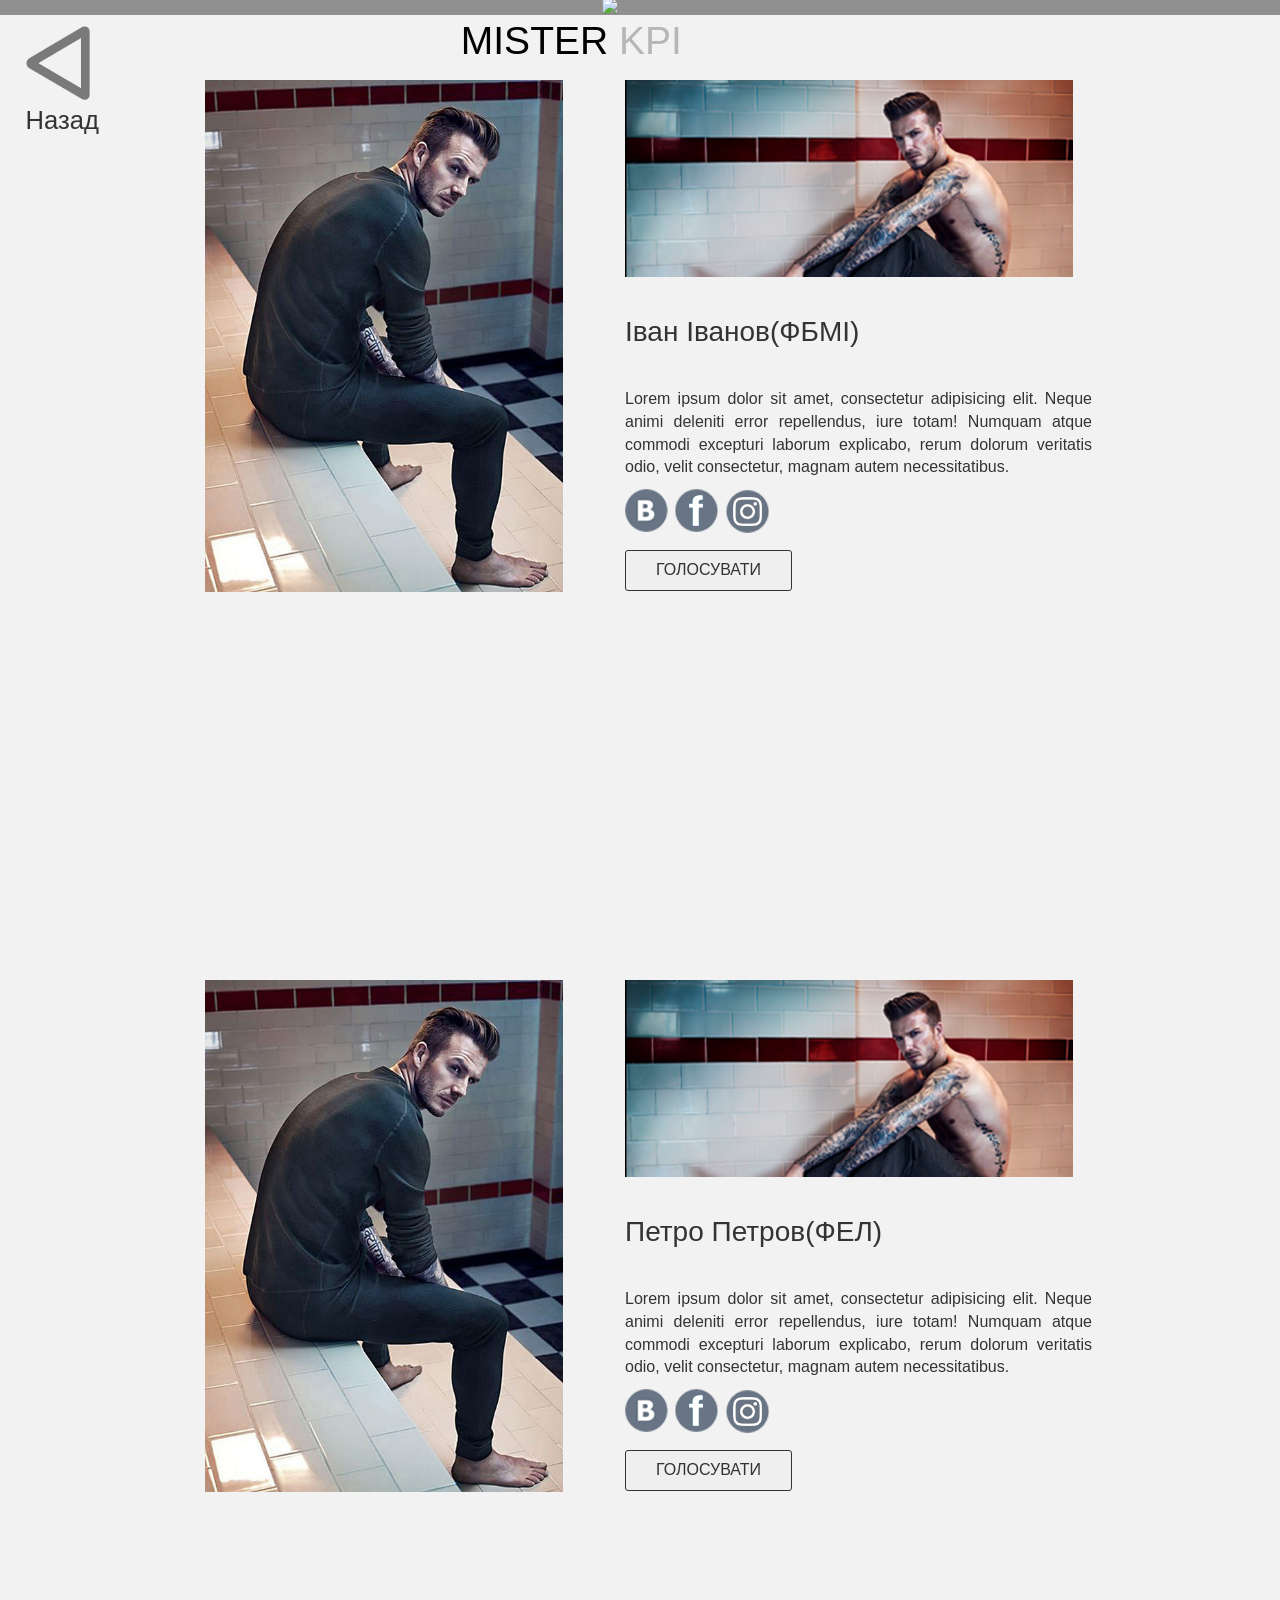
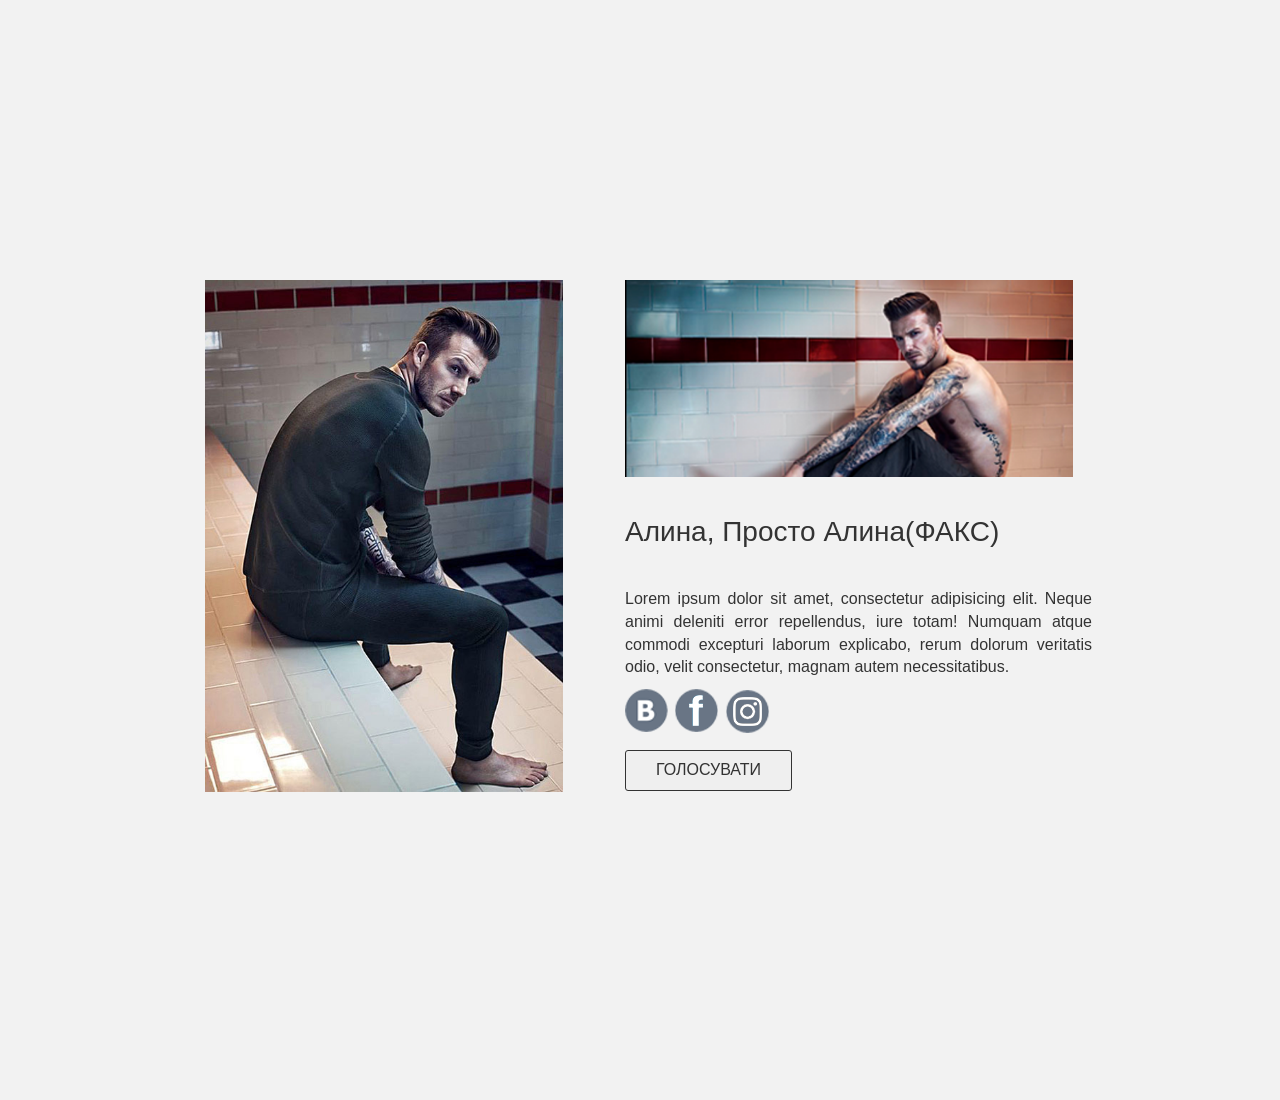
==== misters.html @ 2f9a476e "Scro;; up" ====
<!DOCTYPE html>
<html lang="en">
<head>
	<meta charset="UTF-8">
	<meta name="viewport" content="width=device-width, initial-scale=1.0">
	<title>Misters</title>
	<link rel="stylesheet" href="https://maxcdn.bootstrapcdn.com/bootstrap/3.3.7/css/bootstrap.min.css" integrity="sha384-BVYiiSIFeK1dGmJRAkycuHAHRg32OmUcww7on3RYdg4Va+PmSTsz/K68vbdEjh4u" crossorigin="anonymous">
	<link rel="stylesheet" href="css/misters.css">
	<script src="https://ajax.googleapis.com/ajax/libs/jquery/3.1.1/jquery.min.js"></script>
	<script src="js/tmpl.js"></script>
	<script src="js/misters.js"></script>
</head>
<body>
	<div class="modal">
		<p>Оберіть соціальну мережу
			<br> за допомогою якої ви бажаєте проголосувати</p>
			<div class="social-networks netw_elect">
				<ul>
					<li><a class="soc-link vk" href="#" target="_blank"></a></li>
					<li><a class="soc-link facebook" href="#" target="_blank"></a></li>
					<li><a class="soc-link instagram" href="#" target="_blank"></a></li>
				</ul>
			</div>
			<p>*голосувати можна один раз за одного кандидата</p>
		</div>
		<div class="overlay"></div>
		<script type="text/template" id="root">
			<div class="back">
				<a href="#"></a>
				<p>Назад</p>
			</div>
			<nav class="menu">
				<ul class="participants">
					<li><a href="#fbmi">ФБМІ</a></li> 
					<li><a href="#fel">ФЕЛ</a></li> 
					<li><a href="#fbt">ФБТ</a></li> 
					<li><a href="#mmi">ММІ</a></li> 
					<li><a href="#htf">ХТФ</a></li> 
					<li><a href="#vpi">ВПІ</a></li> 
				</ul>
			</nav>
			<div class="show_line"><img src="img/down_arrow.png"/ alt="down_arrow"></div>
			<div class="wrapper_misterLink"><h1 class="misterLink"><a href="#">MISTER <span>KPI</span></a></h1>
			</div>
			<% for(var i=0; i<name.length; i++) { %>
				<div id="<%=id[i].name%>" class="row">
					<div class="col-sm-6 photo_part">
						<img src="img/<%=photo1[i].name%>" alt="mister1_1">
					</div>
					<div class="col-sm-6 info_part">
						<img src="img/<%=photo2[i].name%>" alt="mister1_2">
						<h2><%=name[i].name%>(<%=faculty[i].name%>)</h2>
						<p><%=text[i].name%></p>
						<div class="vote">
							<div class="social-networks">
								<ul>
									<li><a class="soc-link vk" href="<%=vk[i].name%>" target="_blank"></a></li>
									<li><a class="soc-link facebook" href="<%=fb[i].name%>" target="_blank"></a></li>
									<li><a class="soc-link instagram" href="<%=inst[i].name%>" target="_blank"></a></li>
								</ul>
							</div>
							<button class="election">голосувати</button>
						</div>
					</div>
				</div>
				<%}%>
			</script>
		</body>
		</html>
---- css/misters.css ----
* {
	padding: 0;
	margin: 0;
	font-family: sans-serif;
	font-size: 16px;
}

body {
	background: #f2f2f2;
}

.clearfix:after {
	display: block;
	clear:both;
	content: '';
}

h2 {
	font-size: 28px;
}

li {
	list-style: none;
}

a {
	text-decoration: none;
	color: #000;
}

a:hover {
	text-decoration: none;
	color: inherit;
}

.row {
	width: 80vw;
	margin: 0 auto;
	height: 100vh;
}

/*************************BACK_BUTTON*******************************/
.back {
	position: fixed;
	left: 2vw;
	top: 2vw;
	width: 5vw;
	height: 6vw;
	z-index: 20;
}

.back a {
	display: block;
	width: 100%;
	height: 100%;
	background: url('../img/back.png') no-repeat;
	background-size: contain;
}

.back a:hover {
	background: url('../img/back_hover.png') no-repeat;
	background-size: contain;
}

.back p {
	font-size: 2vw;
}


/************************PARTICIPANTS LIST**************************/

.show_line {
	position: fixed;
	top: 0;
	background: #909090;
	height: 15px;
	width: 100%;
	z-index:100;
	cursor: pointer;
}

.show_line img {
	position: absolute;
	top: -2px;
	left: 47%;
	width: 20px;
	height: 20px;
}

.menu {
	display: flex;
	justify-content: center;
	position: fixed;
	top: 0;
	background: #909090;
	height: 60px;
	width: 100%;
	top: -1000px;
	z-index: 101;
}

.menu li {
	display: inline-block;
	border-right: 1px solid #fff;
}

.menu li:first-child {
	border-left: 1px solid #fff;
}

.menu a{
	display: block;
	height: 60px;
	width: 100px;
	color: #fff;
	text-align: center;
	line-height: 60px;
}

.menu a:hover {
	color:#000;
}

@media(max-width: 500px) {
	.menu {
		top: 0;
		width: 100%;
		height: 100vh;
		text-align: center;
	}
}


/***********************MISTER KPI INSCRIPTION**********************/

.wrapper_misterLink {
	position: fixed;
	height: 70px;
	width: 100%;
	background: #f2f2f2;
	z-index: 15;
}

.misterLink {
	position: fixed;
	left: 36%;
	font-size: 39px;
	color: #000;
}

.misterLink a {
	font-size: 39px;
}

.misterLink span {
	color: #b7b6b6;
	font-size: 39px;
}


/*************************PHOTO-PART**********************************/

.photo_part {
	display: flex;
	justify-content: center;
	padding-top: 80px;
	height: 100%;
}

.photo_part img{
	width: 28vw;
	height: 40vw;
}



/*************************INFO-PART**********************************/

.info_part {
	padding-top: 80px;
	height: 100%;
	padding-right: 30px;
}

.info_part img {
	display: block;
	position: relative;
	top: 0;
	left: -30px;
	width: 35vw;
}

.info_part h2 {
	position: relative;
	top: 20px;
	left: -30px;
}

.info_part p {
	margin-top: 60px;
	position: relative;
	top: 0;
	left: -30px;
	text-align: justify;
}

button {
	display: block;
	margin-top: 10px;
	text-transform: uppercase;
	border: 1px solid #333;
	padding: 8px 30px;
	border-radius: 3px;
	margin-left: -30px;
}

button:hover {
	background: #333;
	color: #f2f2f2;
}

.social-networks {
	margin-top: 10px;
	margin-left: -30px;
}

.social-networks li {
	display: inline-block;
	margin-right: 3px;
}

.social-networks a {
	display: block;
	width: 43px;
	height: 44px;
	background: url('../img/sprite.png') no-repeat;
}

.social-networks .facebook {
	background-position: -46px 0;
}

.social-networks .instagram {
	background-position: -92px 0;
}

.social-networks .vk:hover {
	background-position: 0 -51px;
}

.social-networks .facebook:hover {
	background-position: -46px -51px;
}

.social-networks .instagram:hover {
	background-position: -92px -51px;
}

@media screen and (max-width: 767px) {
	.back {
		width: 8vw;
		height: 10vw;
	}
	.back p {
		font-size: 3vw;
	}
	.misterLink {
		left: 33%;
	}
	.photo_part {
		display: none;
	}
	.info_part {
		padding-left: 10vw;
		padding-right: 0;
	}
	.info_part img {
		width: 70vw;
	}
	.vote {
		width: 100%;
		display: flex;
		flex-direction: column;
		align-items: center;
	}
}

@media screen and (max-width: 580px) { 
	.misterLink {
		left: 27%;
	}
}


@media screen and (max-width: 450px) {
	.misterLink {
		left: 24%;
	}
	.info_part {
		padding-left: 15vw;
	}
}

@media screen and (max-width: 390px) { 
	.misterLink {
		left: 18%;
	}
}

@media screen and (max-width: 350px) { 
	.misterLink {
		left: 14%;
	}
}


/***************************BUTTON REACTION TO ELECT*************************/

@keyframes showoverlay {
	0% {
		background: rgba(0,0,0,0);
	}
	30% {
		background: rgba(0,0,0,0.1);
	}
	66% {
		background: rgba(0,0,0,0.2);
	}
	100% {
		background: rgba(0,0,0,0.4);
	}
}

.overlay {
	display: none;
}

.overlay_show {
	display: block;
	position: fixed;
	top: 0;
	left: 0;
	z-index: 100;
	width: 100%;
	height: 100%;
	background: rgba(0,0,0,0.4);
	animation: showoverlay 0.5s linear;
}

@keyframes modalShow {
	0% {
		background: rgba(242,242,242,0);
	}
	30% {
		background: rgba(242,242,242,0.2);
	}
	66% {
		background: rgba(242,242,242,0.5);
	}
	100% {
		background: rgba(242,242,242,0.8);
	}
}

.modal {
	display: none;
}
.modal_show {
	position: fixed;
	display: block;
	height: 20vw;
	width: 30vw;
	text-align: center;
	left: 50%;
	top: 50%;
	margin: -10vw 0 0 -15vw;
	background: rgba(242,242,242,0.8);
	box-shadow: 0 3px 20px rgba(0,0,0,0.9);
	padding: 10px;
	border-radius: 10px;
	z-index: 101;
	animation: modalShow 0.5s linear;
}

.netw_elect {
	margin: 0;
	margin-top: 10px;
	margin-bottom: 10px;
}
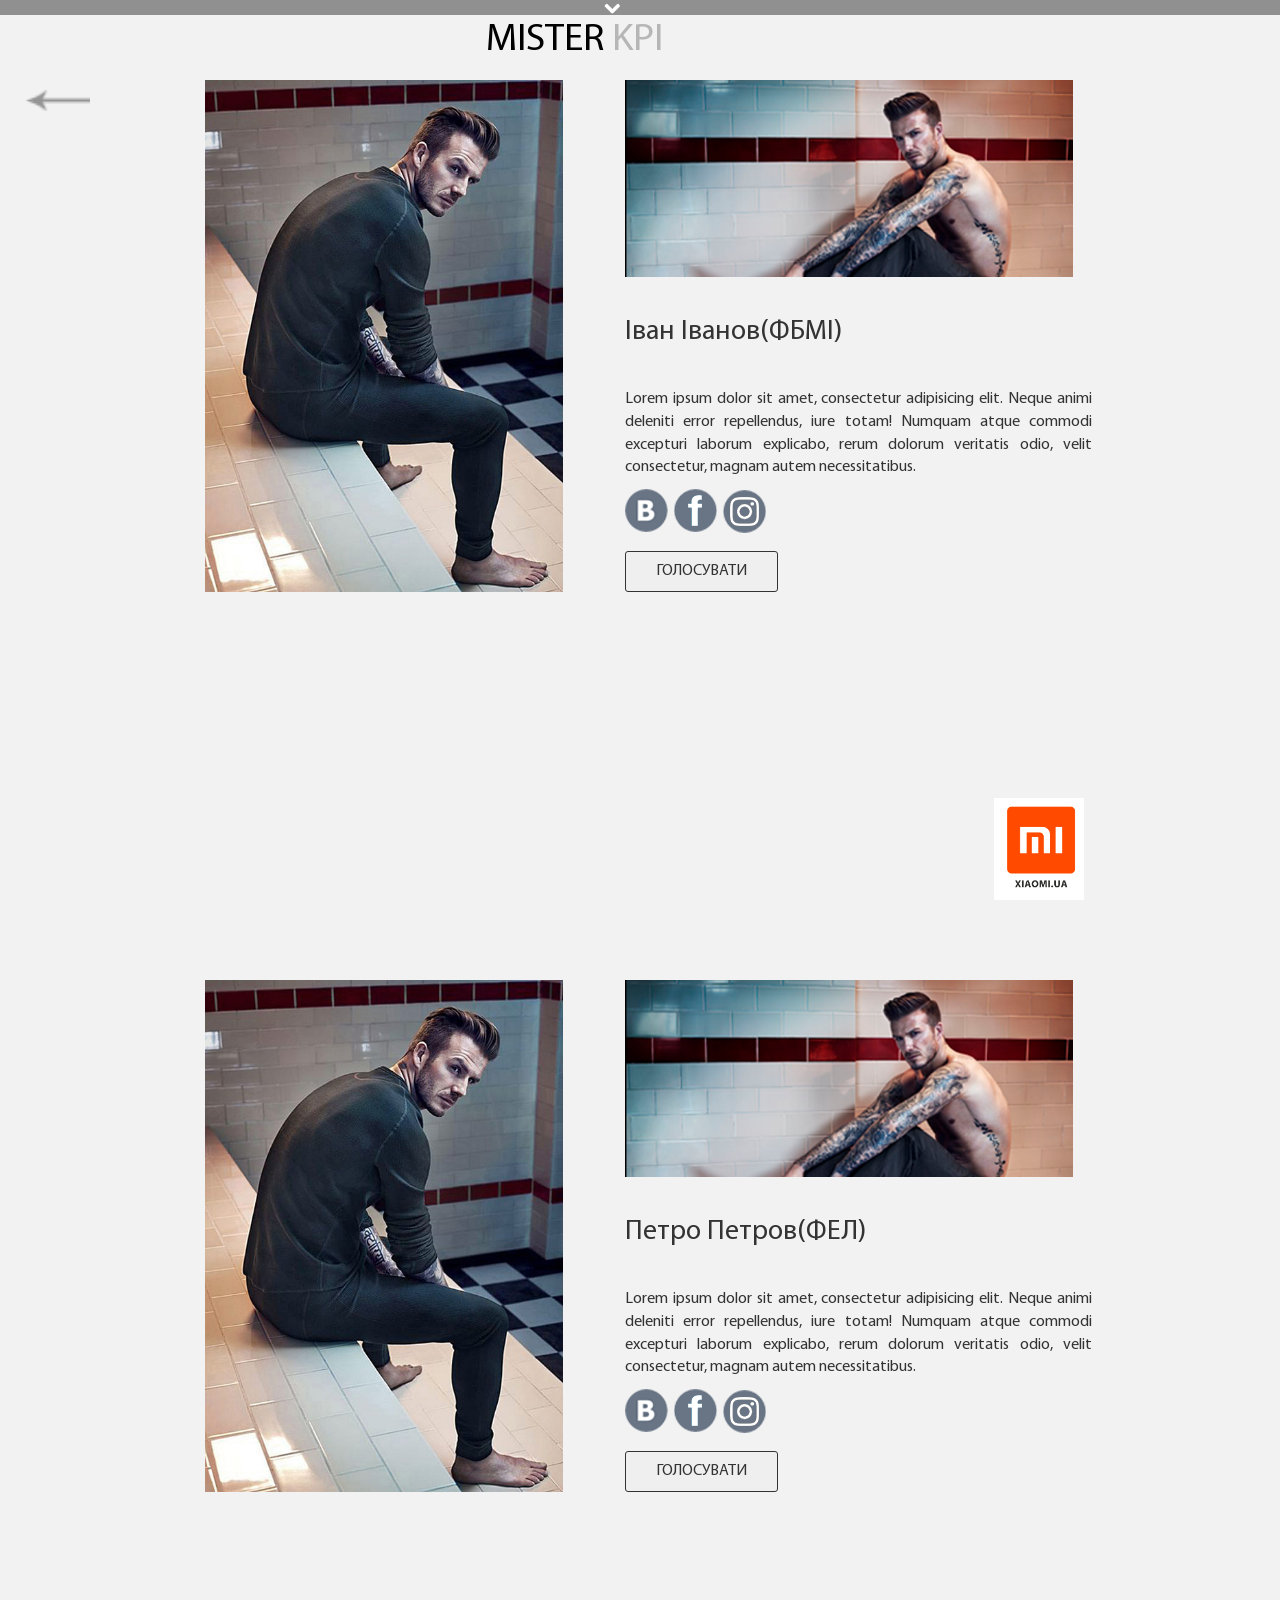
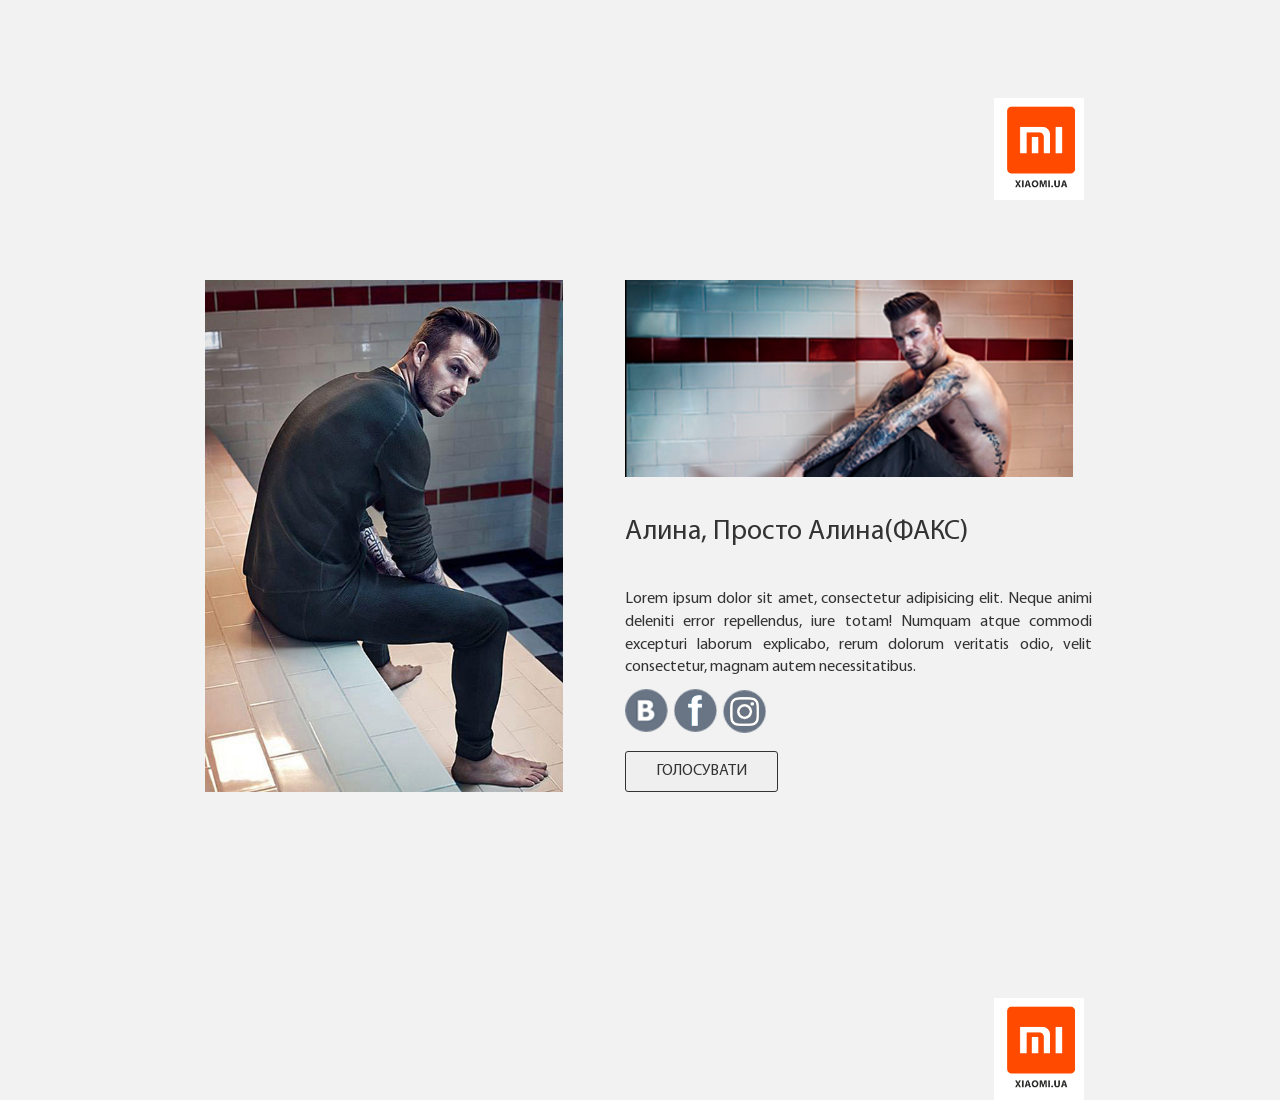
==== commit cb5d9b72: "fonts and img" ====
--- a/misters.html
+++ b/misters.html
@@ -27,7 +27,6 @@
 		<script type="text/template" id="root">
 			<div class="back">
 				<a href="#"></a>
-				<p>Назад</p>
 			</div>
 			<nav class="menu">
 				<ul class="participants">
@@ -39,7 +38,7 @@
 					<li><a href="#vpi">ВПІ</a></li> 
 				</ul>
 			</nav>
-			<div class="show_line"><img src="img/down_arrow.png"/ alt="down_arrow"></div>
+			<div class="show_line"><img src="img/down_arrow.png" alt="down_arrow"/></div>
 			<div class="wrapper_misterLink"><h1 class="misterLink"><a href="#">MISTER <span>KPI</span></a></h1>
 			</div>
 			<% for(var i=0; i<name.length; i++) { %>
@@ -61,6 +60,7 @@
 							</div>
 							<button class="election">голосувати</button>
 						</div>
+						<a class="xiaomi" href="http://www.xiaomi.ua/" target="_blank"><img src="img/xiaomi.png" alt="xiaomi"></a>
 					</div>
 				</div>
 				<%}%>
--- a/css/misters.css
+++ b/css/misters.css
@@ -1,7 +1,16 @@
+@font-face {
+    font-family: 'MyriadPro';
+    src: url('../fonts/MyriadPro-Regular.eot');
+    src: url('../fonts/MyriadPro-Regular.eot?#iefix') format('embedded-opentype'),
+    url('../fonts/MyriadPro-Regular.woff') format('woff');
+    font-weight: normal;
+    font-style: normal;
+}
+
 * {
 	padding: 0;
 	margin: 0;
-	font-family: sans-serif;
+	font-family: 'MyriadPro', sans-serif;
 	font-size: 16px;
 }
 
@@ -43,7 +52,7 @@
 .back {
 	position: fixed;
 	left: 2vw;
-	top: 2vw;
+	top: 7vw;
 	width: 5vw;
 	height: 6vw;
 	z-index: 20;
@@ -53,12 +62,12 @@
 	display: block;
 	width: 100%;
 	height: 100%;
-	background: url('../img/back.png') no-repeat;
+	background: url('../img/arrow.png') no-repeat;
 	background-size: contain;
 }
 
 .back a:hover {
-	background: url('../img/back_hover.png') no-repeat;
+	background: url('../img/arrow_hover.png') no-repeat;
 	background-size: contain;
 }
 
@@ -121,12 +130,22 @@
 	color:#000;
 }
 
-@media(max-width: 500px) {
+@media(max-width: 660px) {
 	.menu {
-		top: 0;
+		top: -1000px;
 		width: 100%;
 		height: 100vh;
 		text-align: center;
+	}
+	.menu li {
+		display: block;
+		width: 100vw;
+		border: none;
+		border-left: none;
+		border-bottom: 1px solid #fff;
+	}
+	.menu a {
+		width: 100%;
 	}
 }
 
@@ -143,7 +162,7 @@
 
 .misterLink {
 	position: fixed;
-	left: 36%;
+	left: 38%;
 	font-size: 39px;
 	color: #000;
 }
@@ -265,7 +284,7 @@
 		font-size: 3vw;
 	}
 	.misterLink {
-		left: 33%;
+		left: 36%;
 	}
 	.photo_part {
 		display: none;
@@ -287,14 +306,14 @@
 
 @media screen and (max-width: 580px) { 
 	.misterLink {
-		left: 27%;
+		left: 30%;
 	}
 }
 
 
 @media screen and (max-width: 450px) {
 	.misterLink {
-		left: 24%;
+		left: 27%;
 	}
 	.info_part {
 		padding-left: 15vw;
@@ -303,13 +322,13 @@
 
 @media screen and (max-width: 390px) { 
 	.misterLink {
-		left: 18%;
+		left: 21%;
 	}
 }
 
 @media screen and (max-width: 350px) { 
 	.misterLink {
-		left: 14%;
+		left: 17%;
 	}
 }
 
@@ -387,3 +406,18 @@
 	margin-top: 10px;
 	margin-bottom: 10px;
 }
+
+/***************************XIAOMI***********************/
+
+.xiaomi {
+	display: block;
+	position: absolute;
+	bottom: 0;
+	right: 3vw;
+	z-index: 14;
+}
+
+.xiaomi img {
+	width: 7vw;
+	height: 8vw;
+}
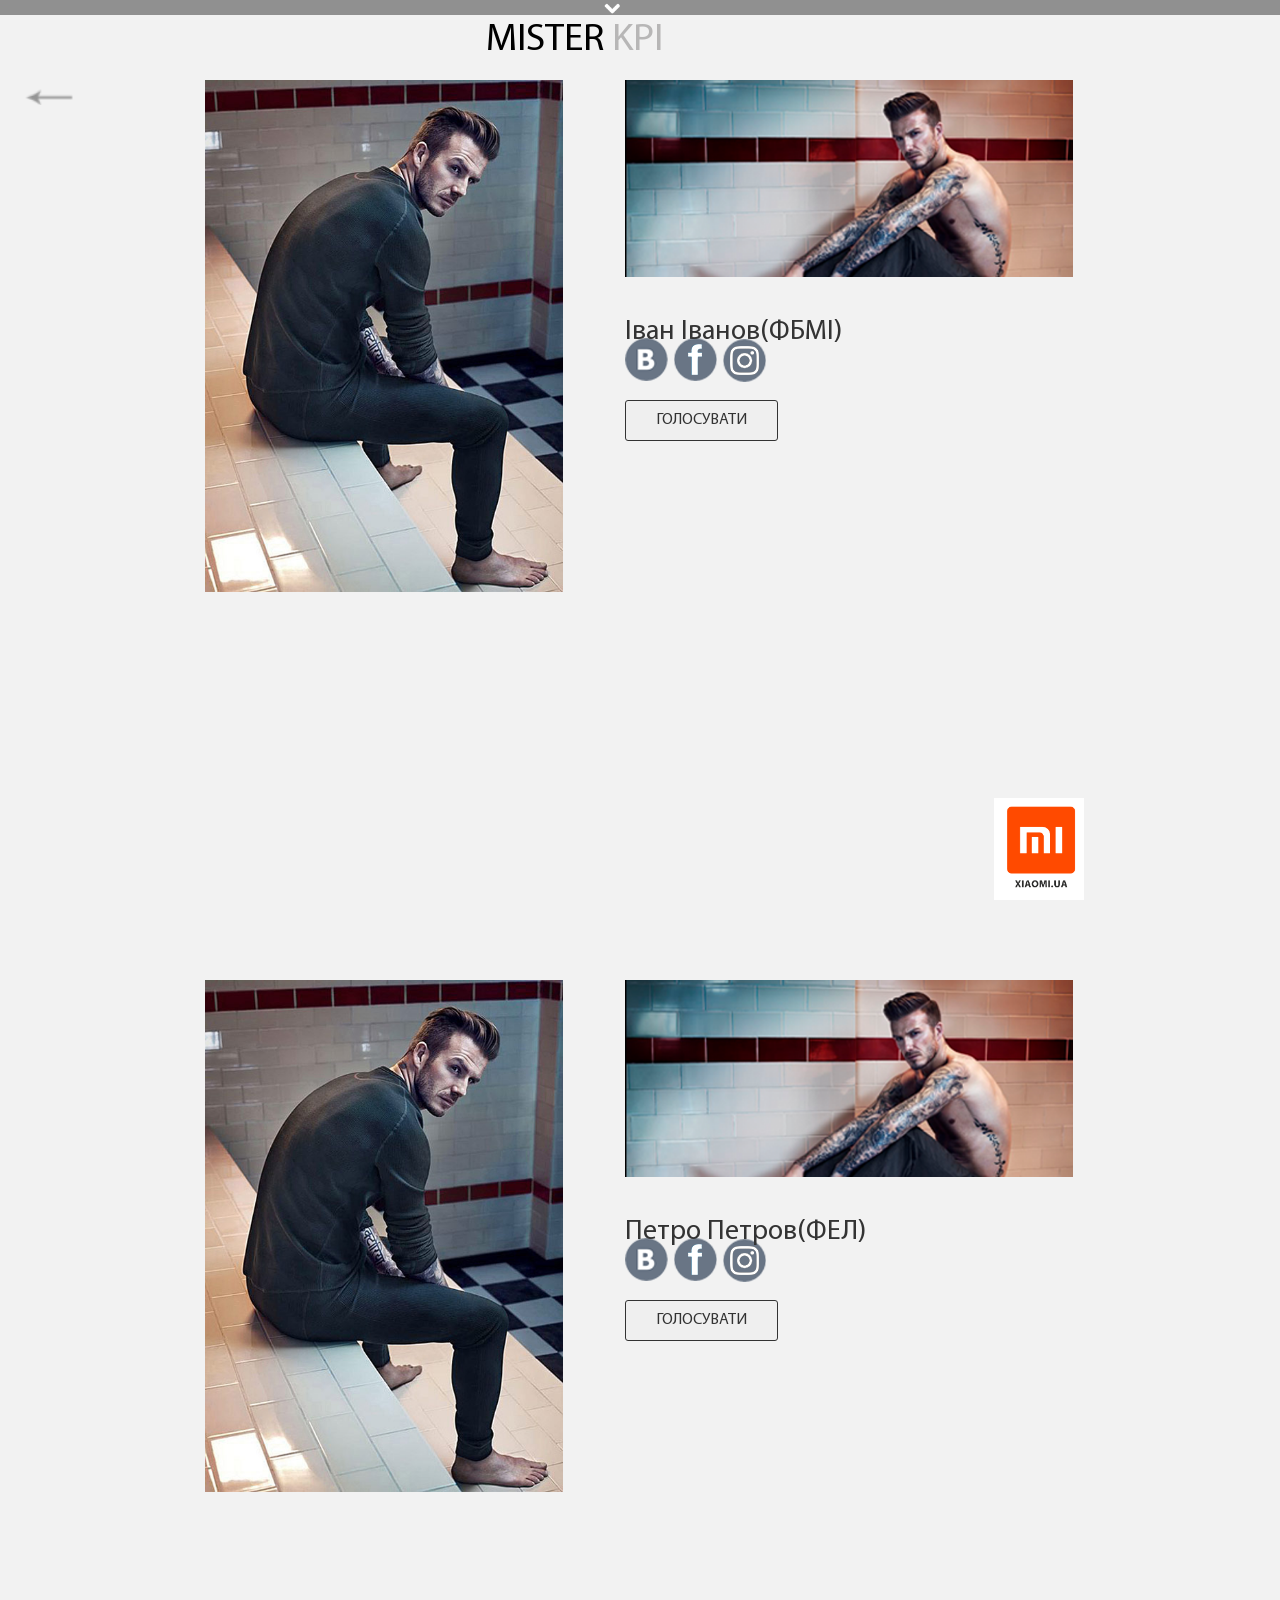
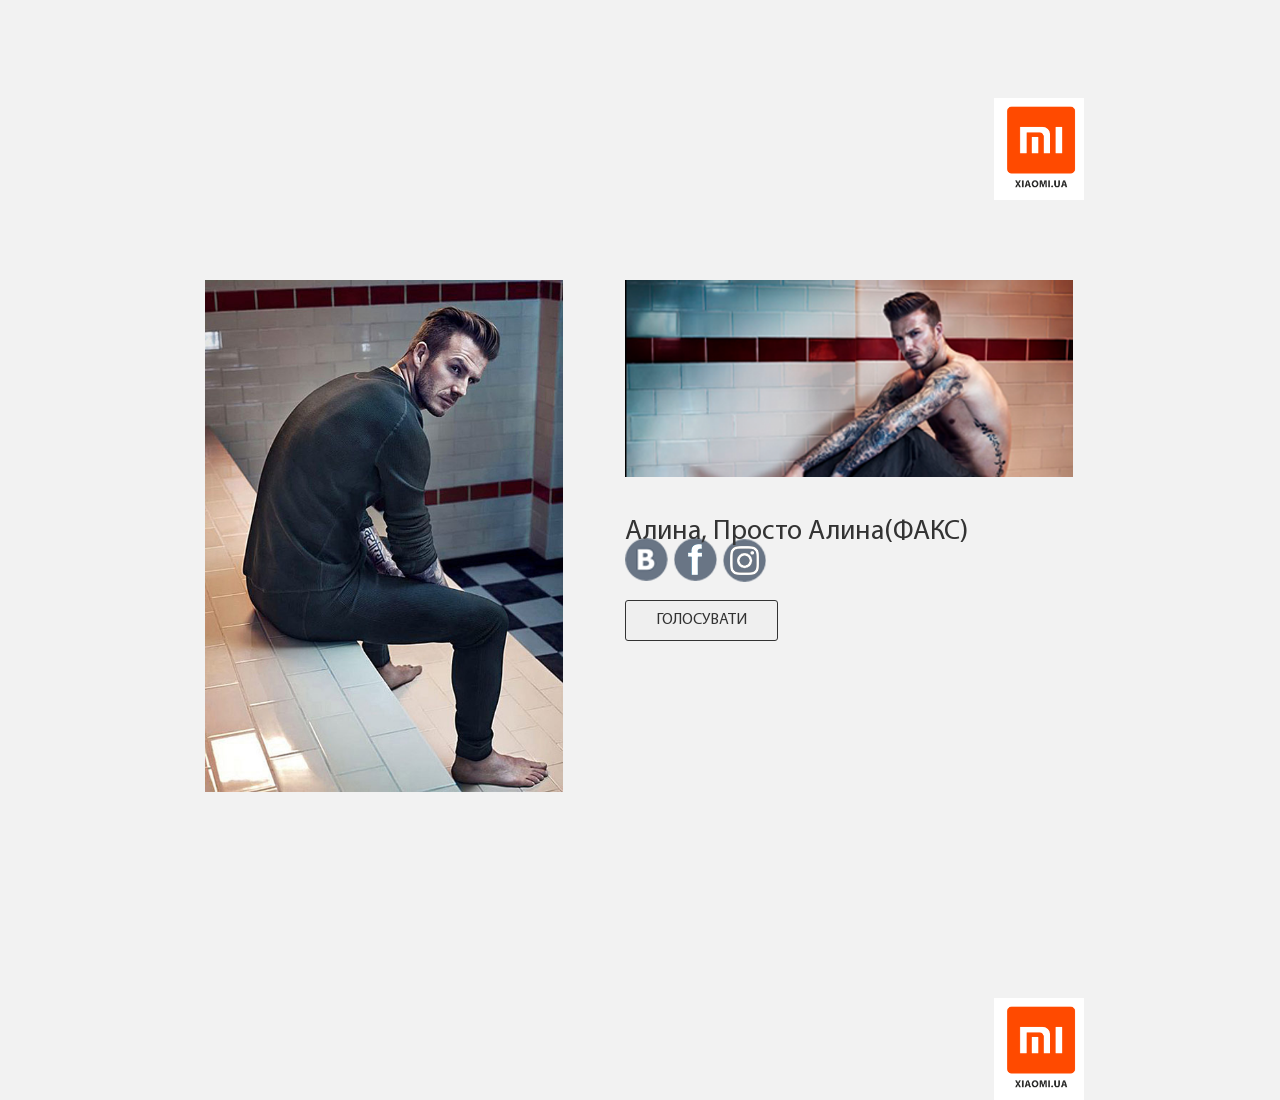
==== commit 59560693: "menu ch" ====
--- a/misters.html
+++ b/misters.html
@@ -36,6 +36,17 @@
 					<li><a href="#mmi">ММІ</a></li> 
 					<li><a href="#htf">ХТФ</a></li> 
 					<li><a href="#vpi">ВПІ</a></li> 
+					<li><a href="#ihf">ІХФ</a></li> 
+					<li><a href="#fl">ФЛ</a></li> 
+					<li><a href="#iee">ІЕЕ</a></li> 
+					<li><a href="#fmm">ФММ</a></li> 
+					<li><a href="#its">ІТС</a></li> 
+					<li><a href="#iff">ІФФ</a></li> 
+					<li><a href="#ipsa">ІПСА</a></li> 
+					<li><a href="#fpm">ФПМ</a></li> 
+					<li><a href="#tef">ТЕФ</a></li> 
+					<li><a href="#fsp">ФСП</a></li> 
+					<li><a href="#fea">ФЕА</a></li> 
 				</ul>
 			</nav>
 			<div class="show_line"><img src="img/down_arrow.png" alt="down_arrow"/></div>
@@ -49,7 +60,6 @@
 					<div class="col-sm-6 info_part">
 						<img src="img/<%=photo2[i].name%>" alt="mister1_2">
 						<h2><%=name[i].name%>(<%=faculty[i].name%>)</h2>
-						<p><%=text[i].name%></p>
 						<div class="vote">
 							<div class="social-networks">
 								<ul>
--- a/css/misters.css
+++ b/css/misters.css
@@ -1,10 +1,10 @@
 @font-face {
-    font-family: 'MyriadPro';
-    src: url('../fonts/MyriadPro-Regular.eot');
-    src: url('../fonts/MyriadPro-Regular.eot?#iefix') format('embedded-opentype'),
-    url('../fonts/MyriadPro-Regular.woff') format('woff');
-    font-weight: normal;
-    font-style: normal;
+	font-family: 'MyriadPro';
+	src: url('../fonts/MyriadPro-Regular.eot');
+	src: url('../fonts/MyriadPro-Regular.eot?#iefix') format('embedded-opentype'),
+	url('../fonts/MyriadPro-Regular.woff') format('woff');
+	font-weight: normal;
+	font-style: normal;
 }
 
 * {
@@ -53,8 +53,8 @@
 	position: fixed;
 	left: 2vw;
 	top: 7vw;
-	width: 5vw;
-	height: 6vw;
+	width: 100px;
+	height: 15px;
 	z-index: 20;
 }
 
@@ -102,10 +102,12 @@
 	position: fixed;
 	top: 0;
 	background: #909090;
-	height: 60px;
+	height: 55px;
 	width: 100%;
 	top: -1000px;
 	z-index: 101;
+	text-align: center;
+	padding: 0 120px;
 }
 
 .menu li {
@@ -117,13 +119,17 @@
 	border-left: 1px solid #fff;
 }
 
+.menu li:last-child {
+	border-right: none;
+}
+
 .menu a{
 	display: block;
-	height: 60px;
+	height: 16px;
 	width: 100px;
 	color: #fff;
 	text-align: center;
-	line-height: 60px;
+	line-height: 16px;
 }
 
 .menu a:hover {
@@ -141,10 +147,14 @@
 		display: block;
 		width: 100vw;
 		border: none;
+		border-bottom: 1px solid #fff;
+	}
+	.menu li:first-child {
 		border-left: none;
-		border-bottom: 1px solid #fff;
 	}
 	.menu a {
+		height: 25px;
+		line-height: 25px;
 		width: 100%;
 	}
 }
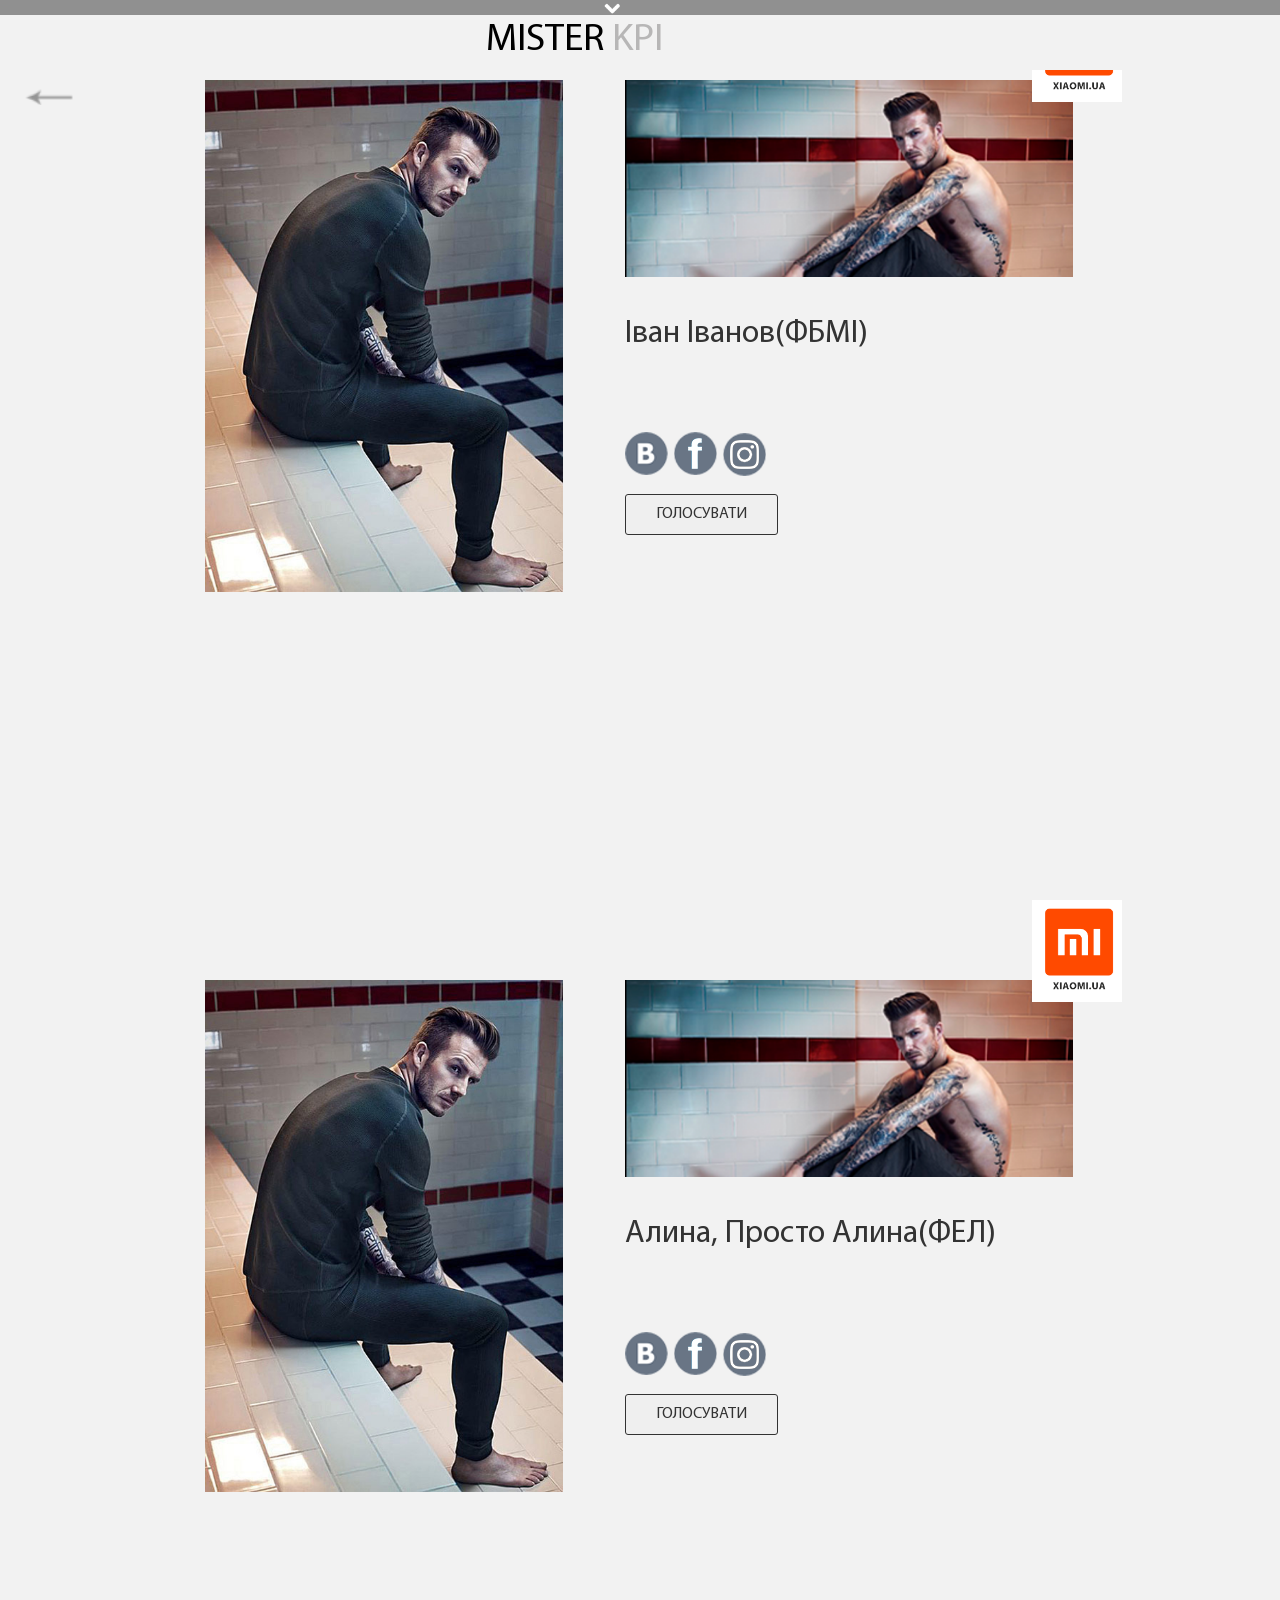
==== commit 21ce9e0d: "no tmpl" ====
--- a/misters.html
+++ b/misters.html
@@ -7,7 +7,6 @@
 	<link rel="stylesheet" href="https://maxcdn.bootstrapcdn.com/bootstrap/3.3.7/css/bootstrap.min.css" integrity="sha384-BVYiiSIFeK1dGmJRAkycuHAHRg32OmUcww7on3RYdg4Va+PmSTsz/K68vbdEjh4u" crossorigin="anonymous">
 	<link rel="stylesheet" href="css/misters.css">
 	<script src="https://ajax.googleapis.com/ajax/libs/jquery/3.1.1/jquery.min.js"></script>
-	<script src="js/tmpl.js"></script>
 	<script src="js/misters.js"></script>
 </head>
 <body>
@@ -24,56 +23,72 @@
 			<p>*голосувати можна один раз за одного кандидата</p>
 		</div>
 		<div class="overlay"></div>
-		<script type="text/template" id="root">
-			<div class="back">
-				<a href="#"></a>
+		<div class="back">
+			<a href="#"></a>
+		</div>
+		<nav class="menu">
+			<ul class="participants">
+				<li><a href="#fbmi">ФБМІ</a></li> 
+				<li><a href="#fel">ФЕЛ</a></li> 
+				<li><a href="#fbt">ФБТ</a></li> 
+				<li><a href="#mmi">ММІ</a></li> 
+				<li><a href="#htf">ХТФ</a></li> 
+				<li><a href="#vpi">ВПІ</a></li> 
+				<li><a href="#ihf">ІХФ</a></li> 
+				<li><a href="#fl">ФЛ</a></li> 
+				<li><a href="#iee">ІЕЕ</a></li> 
+				<li><a href="#fmm">ФММ</a></li> 
+				<li><a href="#its">ІТС</a></li> 
+				<li><a href="#iff">ІФФ</a></li> 
+				<li><a href="#ipsa">ІПСА</a></li> 
+				<li><a href="#fpm">ФПМ</a></li> 
+				<li><a href="#tef">ТЕФ</a></li> 
+				<li><a href="#fsp">ФСП</a></li> 
+				<li><a href="#fea">ФЕА</a></li> 
+			</ul>
+		</nav>
+		<div class="show_line"><img src="img/down_arrow.png" alt="down_arrow"/></div>
+		<div class="wrapper_misterLink"><h1 class="misterLink"><a href="#">MISTER <span>KPI</span></a></h1>
+		</div>
+		<div id="fbmi" class="row">
+			<div class="col-sm-6 photo_part">
+				<img src="img/mister1_1.png" alt="mister1_1">
 			</div>
-			<nav class="menu">
-				<ul class="participants">
-					<li><a href="#fbmi">ФБМІ</a></li> 
-					<li><a href="#fel">ФЕЛ</a></li> 
-					<li><a href="#fbt">ФБТ</a></li> 
-					<li><a href="#mmi">ММІ</a></li> 
-					<li><a href="#htf">ХТФ</a></li> 
-					<li><a href="#vpi">ВПІ</a></li> 
-					<li><a href="#ihf">ІХФ</a></li> 
-					<li><a href="#fl">ФЛ</a></li> 
-					<li><a href="#iee">ІЕЕ</a></li> 
-					<li><a href="#fmm">ФММ</a></li> 
-					<li><a href="#its">ІТС</a></li> 
-					<li><a href="#iff">ІФФ</a></li> 
-					<li><a href="#ipsa">ІПСА</a></li> 
-					<li><a href="#fpm">ФПМ</a></li> 
-					<li><a href="#tef">ТЕФ</a></li> 
-					<li><a href="#fsp">ФСП</a></li> 
-					<li><a href="#fea">ФЕА</a></li> 
-				</ul>
-			</nav>
-			<div class="show_line"><img src="img/down_arrow.png" alt="down_arrow"/></div>
-			<div class="wrapper_misterLink"><h1 class="misterLink"><a href="#">MISTER <span>KPI</span></a></h1>
+			<div class="col-sm-6 info_part">
+				<img src="img/mister1_2.png" alt="mister1_2">
+				<h2>Іван Іванов(ФБМІ)</h2>
+				<div class="vote">
+					<div class="social-networks">
+						<ul>
+							<li><a class="soc-link vk" href="https://vk.com/id18213604" target="_blank"></a></li>
+							<li><a class="soc-link facebook" href="#" target="_blank"></a></li>
+							<li><a class="soc-link instagram" href="#" target="_blank"></a></li>
+						</ul>
+					</div>
+					<button class="election">голосувати</button>
+				</div>
+				<a class="xiaomi" href="http://www.xiaomi.ua/" target="_blank"><img src="img/xiaomi.png" alt="xiaomi"></a>
 			</div>
-			<% for(var i=0; i<name.length; i++) { %>
-				<div id="<%=id[i].name%>" class="row">
-					<div class="col-sm-6 photo_part">
-						<img src="img/<%=photo1[i].name%>" alt="mister1_1">
+		</div>
+		<div id="fel" class="row">
+			<div class="col-sm-6 photo_part">
+				<img src="img/mister1_1.png" alt="mister1_1">
+			</div>
+			<div class="col-sm-6 info_part">
+				<img src="img/mister1_2.png" alt="mister1_2">
+				<h2>Алина, Просто Алина(ФЕЛ)</h2>
+				<div class="vote">
+					<div class="social-networks">
+						<ul>
+							<li><a class="soc-link vk" href="https://vk.com/dan1k_1" target="_blank"></a></li>
+							<li><a class="soc-link facebook" href="#" target="_blank"></a></li>
+							<li><a class="soc-link instagram" href="#" target="_blank"></a></li>
+						</ul>
 					</div>
-					<div class="col-sm-6 info_part">
-						<img src="img/<%=photo2[i].name%>" alt="mister1_2">
-						<h2><%=name[i].name%>(<%=faculty[i].name%>)</h2>
-						<div class="vote">
-							<div class="social-networks">
-								<ul>
-									<li><a class="soc-link vk" href="<%=vk[i].name%>" target="_blank"></a></li>
-									<li><a class="soc-link facebook" href="<%=fb[i].name%>" target="_blank"></a></li>
-									<li><a class="soc-link instagram" href="<%=inst[i].name%>" target="_blank"></a></li>
-								</ul>
-							</div>
-							<button class="election">голосувати</button>
-						</div>
-						<a class="xiaomi" href="http://www.xiaomi.ua/" target="_blank"><img src="img/xiaomi.png" alt="xiaomi"></a>
-					</div>
+					<button class="election">голосувати</button>
 				</div>
-				<%}%>
-			</script>
-		</body>
-		</html>+				<a class="xiaomi" href="http://www.xiaomi.ua/" target="_blank"><img src="img/xiaomi.png" alt="xiaomi"></a>
+			</div>
+		</div>
+	</body>
+	</html>
--- a/css/misters.css
+++ b/css/misters.css
@@ -25,7 +25,8 @@
 }
 
 h2 {
-	font-size: 28px;
+	font-size: 32px;
+
 }
 
 li {
@@ -73,6 +74,12 @@
 
 .back p {
 	font-size: 2vw;
+}
+
+@media(max-width: 1070px) {
+	.back {
+		top: 10vw;
+	}
 }
 
 
@@ -95,7 +102,6 @@
 	width: 20px;
 	height: 20px;
 }
-
 .menu {
 	display: flex;
 	justify-content: center;
@@ -104,7 +110,7 @@
 	background: #909090;
 	height: 55px;
 	width: 100%;
-	top: -1000px;
+	top: -3000px;
 	z-index: 101;
 	text-align: center;
 	padding: 0 120px;
@@ -136,29 +142,38 @@
 	color:#000;
 }
 
-@media(max-width: 660px) {
+@media(max-width: 1210px) {
 	.menu {
-		top: -1000px;
+		padding: 0 20px;
+	}
+}
+
+@media(max-width: 1070px) {
+	.menu {
+		height: 65px;
+	}
+}
+
+@media(max-width: 768px) {
+	.menu {
 		width: 100%;
 		height: 100vh;
-		text-align: center;
+		justify-content: space-between;
+		padding: 0 3px;
 	}
 	.menu li {
-		display: block;
-		width: 100vw;
-		border: none;
-		border-bottom: 1px solid #fff;
+		display: inline-block;
 	}
 	.menu li:first-child {
 		border-left: none;
 	}
-	.menu a {
-		height: 25px;
-		line-height: 25px;
-		width: 100%;
-	}
-}
-
+}
+
+@media(max-width: 341px) {
+	.menu li:nth-child(2n){
+		border: none;
+	}
+}
 
 /***********************MISTER KPI INSCRIPTION**********************/
 
@@ -205,6 +220,9 @@
 
 /*************************INFO-PART**********************************/
 
+.vote {
+	margin-top: 100px;
+}
 .info_part {
 	padding-top: 80px;
 	height: 100%;
@@ -300,6 +318,7 @@
 		display: none;
 	}
 	.info_part {
+		position: relative;
 		padding-left: 10vw;
 		padding-right: 0;
 	}
@@ -422,8 +441,8 @@
 .xiaomi {
 	display: block;
 	position: absolute;
-	bottom: 0;
-	right: 3vw;
+	top: 0;
+	right: 0;
 	z-index: 14;
 }
 
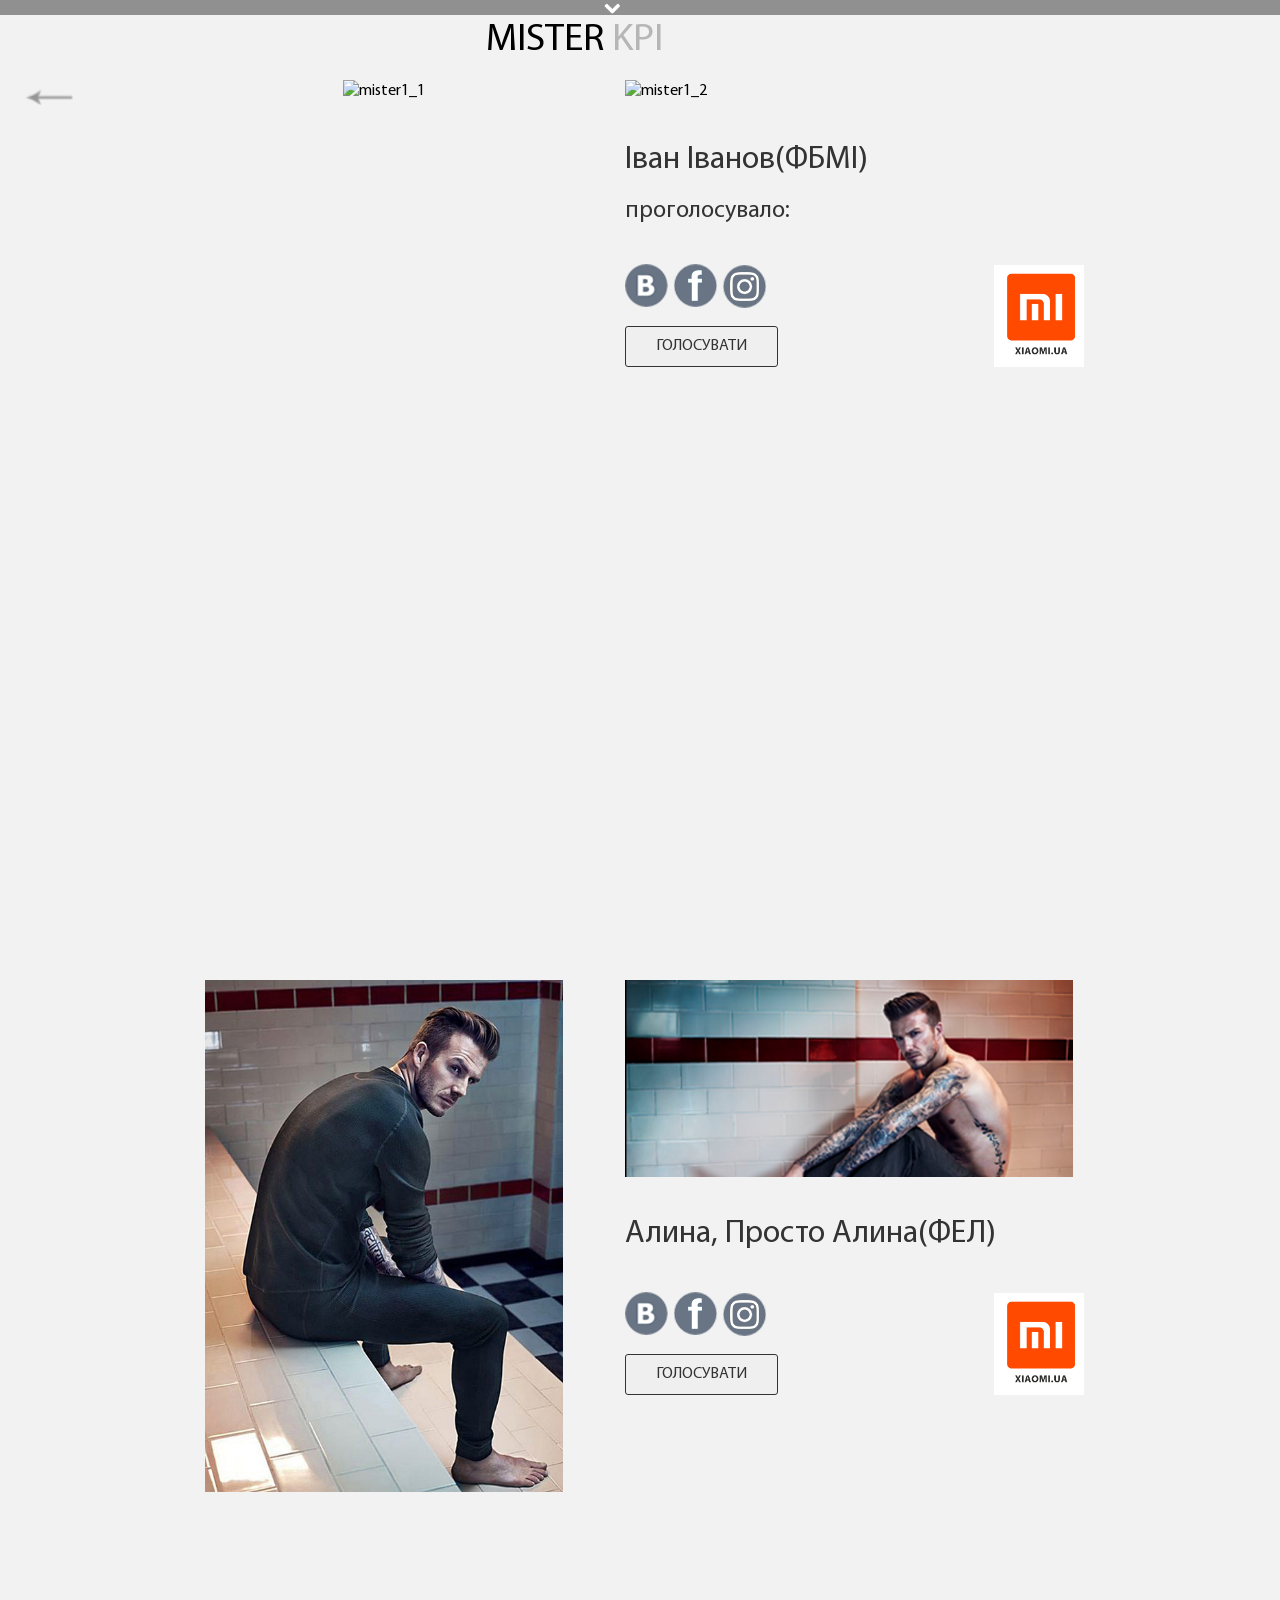
==== commit 33813c90: "chang" ====
--- a/misters.html
+++ b/misters.html
@@ -6,7 +6,9 @@
 	<title>Misters</title>
 	<link rel="stylesheet" href="https://maxcdn.bootstrapcdn.com/bootstrap/3.3.7/css/bootstrap.min.css" integrity="sha384-BVYiiSIFeK1dGmJRAkycuHAHRg32OmUcww7on3RYdg4Va+PmSTsz/K68vbdEjh4u" crossorigin="anonymous">
 	<link rel="stylesheet" href="css/misters.css">
+	<link rel="stylesheet" href="css/popup.css">
 	<script src="https://ajax.googleapis.com/ajax/libs/jquery/3.1.1/jquery.min.js"></script>
+	<script src="js/popup.js"></script>
 	<script src="js/misters.js"></script>
 </head>
 <body>
@@ -52,11 +54,12 @@
 		</div>
 		<div id="fbmi" class="row">
 			<div class="col-sm-6 photo_part">
-				<img src="img/mister1_1.png" alt="mister1_1">
+				<a class="test-popup-link" href="img/perfadd.jpg"><img src="img/perfadd.jpg" alt="mister1_1"></a>
 			</div>
 			<div class="col-sm-6 info_part">
-				<img src="img/mister1_2.png" alt="mister1_2">
+				<a class="test-popup-link" href="img/perfmore.jpg"><img src="img/perf.jpg" alt="mister1_2"></a>
 				<h2>Іван Іванов(ФБМІ)</h2>
+				<h2 class="lower_font">проголосувало: </h2>
 				<div class="vote">
 					<div class="social-networks">
 						<ul>
--- a/css/misters.css
+++ b/css/misters.css
@@ -27,6 +27,25 @@
 h2 {
 	font-size: 32px;
 
+}
+
+.lower_font {
+	font-size:24px;
+}
+
+@media(max-width: 1024px) {
+	h2 {
+		font-size:24px;
+	}
+	.lower_font {
+		font-size:20px;
+	}
+}
+
+@media(max-width: 900px) {
+	h2 {
+		margin-bottom: 30px;
+	}
 }
 
 li {
@@ -155,6 +174,12 @@
 }
 
 @media(max-width: 768px) {
+	.show_line {
+		height: 25px;
+	}
+	.show_line img {
+		top: 4px;
+	}
 	.menu {
 		width: 100%;
 		height: 100vh;
@@ -201,6 +226,11 @@
 	font-size: 39px;
 }
 
+@media(max-width:768px) {
+	.wrapper_misterLink { 
+		top: 10px;
+	}
+}
 
 /*************************PHOTO-PART**********************************/
 
@@ -221,11 +251,11 @@
 /*************************INFO-PART**********************************/
 
 .vote {
-	margin-top: 100px;
+	position: relative;
+	margin-top: 60px;
 }
 .info_part {
 	padding-top: 80px;
-	height: 100%;
 	padding-right: 30px;
 }
 
@@ -259,6 +289,7 @@
 	padding: 8px 30px;
 	border-radius: 3px;
 	margin-left: -30px;
+	z-index: 8;
 }
 
 button:hover {
@@ -303,7 +334,37 @@
 	background-position: -92px -51px;
 }
 
-@media screen and (max-width: 767px) {
+@media screen and (max-width: 1000px) { 
+	.vote {
+		margin-top: 45px;
+	}
+}
+
+@media screen and (max-width: 950px) { 
+	.vote {
+		margin-top: 35px;
+	}
+}
+
+@media screen and (max-width: 870px) { 
+	.vote {
+		margin-top: 20px;
+	}
+}
+
+@media screen and (max-width: 800px) { 
+	.vote {
+		margin-top: 10px;
+	}
+}
+
+@media screen and (max-width: 500px) { 
+	.vote {
+		margin-top: 30px;
+	}
+}
+
+@media screen and (max-width: 768px) {
 	.back {
 		width: 8vw;
 		height: 10vw;
@@ -436,13 +497,53 @@
 	margin-bottom: 10px;
 }
 
+@media(max-width: 950px) {
+	.modal_show {
+		height: 24vw;
+		width: 44vw;
+		margin: -12vw 0 0 -22vw;
+	}
+}
+
+@media(max-width: 768px) {
+	.modal_show {
+		height: 30vw;
+		width: 50vw;
+		margin: -15vw 0 0 -25vw;
+	}
+}
+
+@media(max-width: 640px) {
+	.modal_show {
+		height: 36vw;
+		width: 60vw;
+		margin: -18vw 0 0 -30vw;
+	}
+}
+
+@media(max-width: 535px) {
+	.modal_show {
+		height: 46vw;
+		width: 64vw;
+		margin: -23vw 0 0 -32vw;
+	}
+}
+
+@media(max-width: 410px) {
+	.modal_show {
+		height: 62vw;
+		width: 70vw;
+		margin: -31vw 0 0 -35vw;
+	}
+}
+
 /***************************XIAOMI***********************/
 
 .xiaomi {
 	display: block;
 	position: absolute;
-	top: 0;
-	right: 0;
+	bottom: 0;
+	right: 3vw;
 	z-index: 14;
 }
 
@@ -450,3 +551,14 @@
 	width: 7vw;
 	height: 8vw;
 }
+
+@media screen and (max-width: 500px) { 
+	.xiaomi {
+		left: 15vw;
+		z-index: -1;
+	}
+	.xiaomi img {
+		width: 10vw;
+		height: 12vw;
+	}
+}
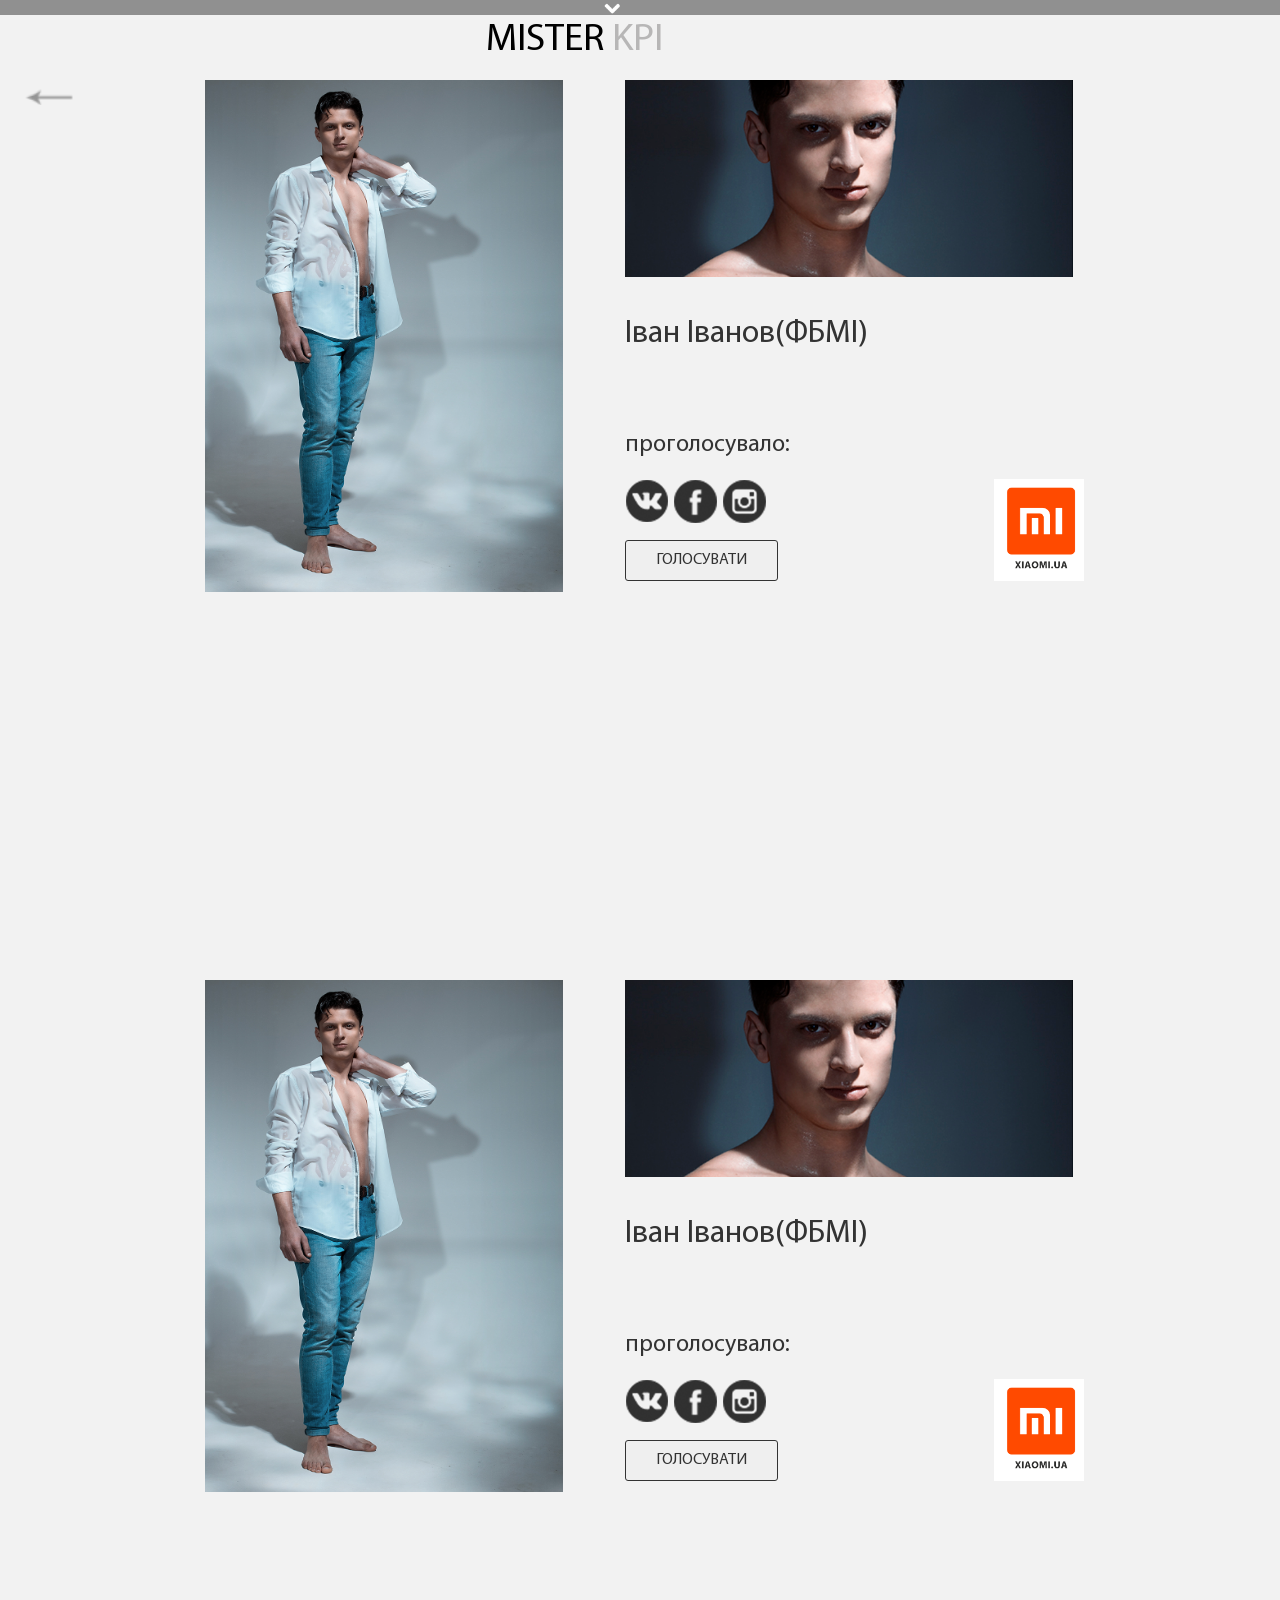
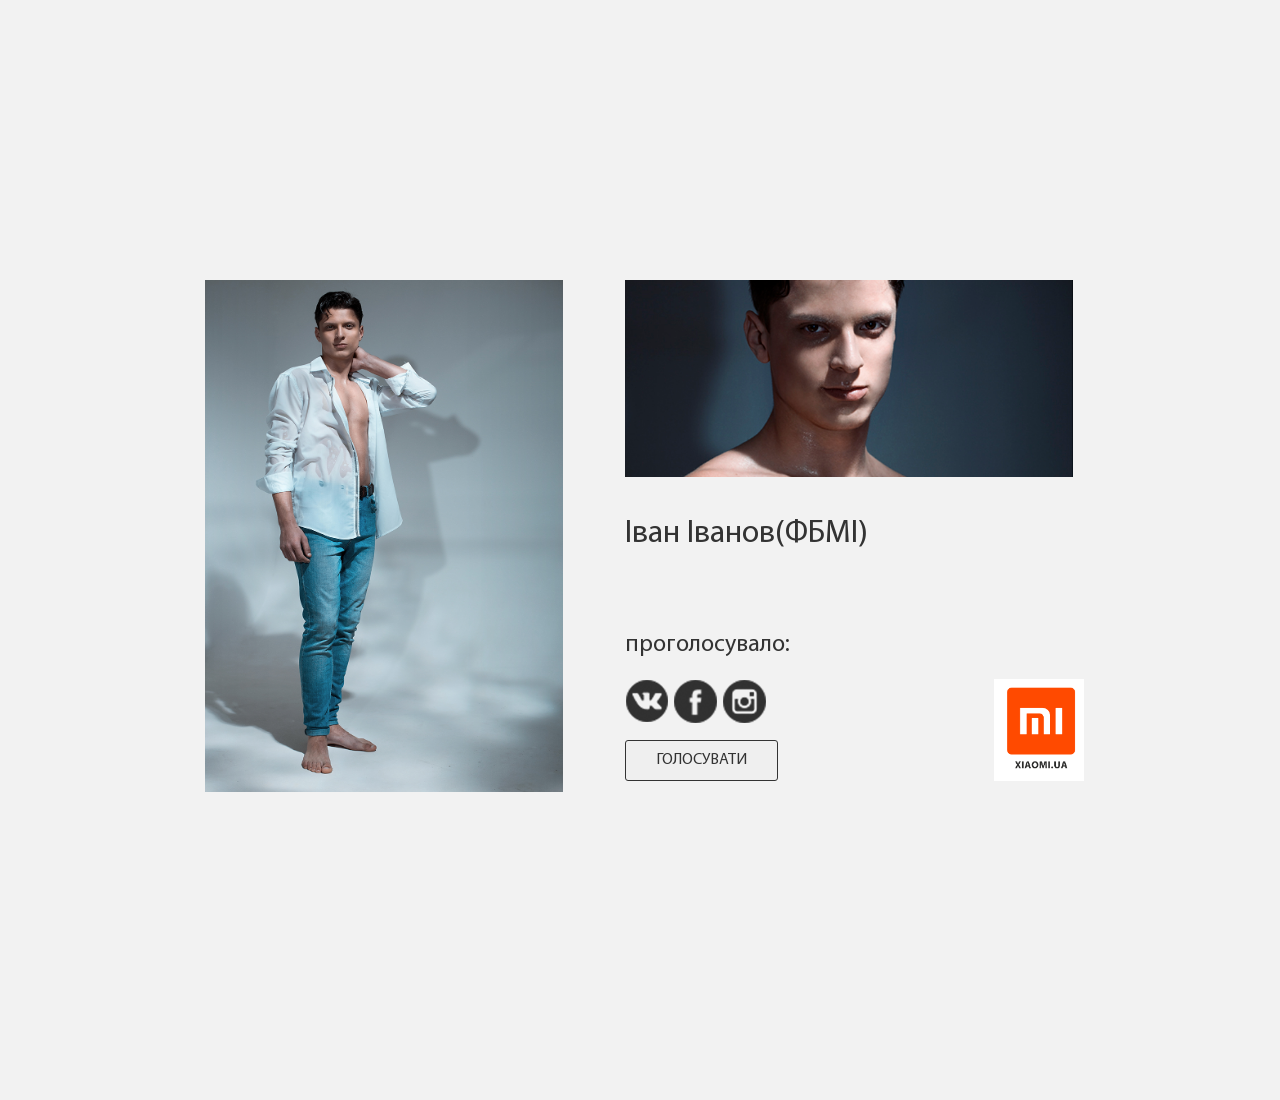
==== commit c14f07d9: "dop pages" ====
--- a/misters.html
+++ b/misters.html
@@ -1,5 +1,5 @@
 <!DOCTYPE html>
-<html lang="en">
+<html lang="uk">
 <head>
 	<meta charset="UTF-8">
 	<meta name="viewport" content="width=device-width, initial-scale=1.0">
@@ -8,10 +8,11 @@
 	<link rel="stylesheet" href="css/misters.css">
 	<link rel="stylesheet" href="css/popup.css">
 	<script src="https://ajax.googleapis.com/ajax/libs/jquery/3.1.1/jquery.min.js"></script>
+	<script src="js/jquery.mCustomScrollbar.concat.min.js"></script>
 	<script src="js/popup.js"></script>
 	<script src="js/misters.js"></script>
 </head>
-<body>
+<body id="up">
 	<div class="modal">
 		<p>Оберіть соціальну мережу
 			<br> за допомогою якої ви бажаєте проголосувати</p>
@@ -75,15 +76,37 @@
 		</div>
 		<div id="fel" class="row">
 			<div class="col-sm-6 photo_part">
-				<img src="img/mister1_1.png" alt="mister1_1">
+				<a class="test-popup-link" href="img/perfadd.jpg"><img src="img/perfadd.jpg" alt="mister1_1"></a>
 			</div>
 			<div class="col-sm-6 info_part">
-				<img src="img/mister1_2.png" alt="mister1_2">
-				<h2>Алина, Просто Алина(ФЕЛ)</h2>
+				<a class="test-popup-link" href="img/perfmore.jpg"><img src="img/perf.jpg" alt="mister1_2"></a>
+				<h2>Іван Іванов(ФБМІ)</h2>
+				<h2 class="lower_font">проголосувало: </h2>
 				<div class="vote">
 					<div class="social-networks">
 						<ul>
-							<li><a class="soc-link vk" href="https://vk.com/dan1k_1" target="_blank"></a></li>
+							<li><a class="soc-link vk" href="https://vk.com/id18213604" target="_blank"></a></li>
+							<li><a class="soc-link facebook" href="#" target="_blank"></a></li>
+							<li><a class="soc-link instagram" href="#" target="_blank"></a></li>
+						</ul>
+					</div>
+					<button class="election">голосувати</button>
+				</div>
+				<a class="xiaomi" href="http://www.xiaomi.ua/" target="_blank"><img src="img/xiaomi.png" alt="xiaomi"></a>
+			</div>
+		</div>
+		<div id="ipsa" class="row">
+			<div class="col-sm-6 photo_part">
+				<a class="test-popup-link" href="img/perfadd.jpg"><img src="img/perfadd.jpg" alt="mister1_1"></a>
+			</div>
+			<div class="col-sm-6 info_part">
+				<a class="test-popup-link" href="img/perfmore.jpg"><img src="img/perf.jpg" alt="mister1_2"></a>
+				<h2>Іван Іванов(ФБМІ)</h2>
+				<h2 class="lower_font">проголосувало: </h2>
+				<div class="vote">
+					<div class="social-networks">
+						<ul>
+							<li><a class="soc-link vk" href="https://vk.com/id18213604" target="_blank"></a></li>
 							<li><a class="soc-link facebook" href="#" target="_blank"></a></li>
 							<li><a class="soc-link instagram" href="#" target="_blank"></a></li>
 						</ul>
--- a/css/misters.css
+++ b/css/misters.css
@@ -14,7 +14,7 @@
 	font-size: 16px;
 }
 
-body {
+html, body {
 	background: #f2f2f2;
 }
 
@@ -30,20 +30,37 @@
 }
 
 .lower_font {
+	margin-top: 80px;
+	margin-bottom: -20px;
 	font-size:24px;
 }
 
-@media(max-width: 1024px) {
+@media(max-width: 1150px) {
 	h2 {
 		font-size:24px;
 	}
 	.lower_font {
+		margin-top: 50px;
 		font-size:20px;
 	}
 }
 
 @media(max-width: 900px) {
 	h2 {
+		margin-bottom: 30px;
+	}
+}
+
+@media(max-width: 1000px) {
+	.lower_font {
+		margin-top: 30px;
+		margin-bottom: 0;
+	}
+}
+
+@media(max-width: 910px) {
+	.lower_font {
+		margin-top: -15px;
 		margin-bottom: 30px;
 	}
 }
@@ -91,9 +108,6 @@
 	background-size: contain;
 }
 
-.back p {
-	font-size: 2vw;
-}
 
 @media(max-width: 1070px) {
 	.back {
@@ -238,7 +252,7 @@
 	display: flex;
 	justify-content: center;
 	padding-top: 80px;
-	height: 100%;
+	height: 75%;				
 }
 
 .photo_part img{
@@ -322,7 +336,7 @@
 	background-position: -92px 0;
 }
 
-.social-networks .vk:hover {
+/* .social-networks .vk:hover {
 	background-position: 0 -51px;
 }
 
@@ -332,233 +346,233 @@
 
 .social-networks .instagram:hover {
 	background-position: -92px -51px;
-}
-
-@media screen and (max-width: 1000px) { 
-	.vote {
-		margin-top: 45px;
-	}
-}
-
-@media screen and (max-width: 950px) { 
-	.vote {
-		margin-top: 35px;
-	}
-}
-
-@media screen and (max-width: 870px) { 
-	.vote {
-		margin-top: 20px;
-	}
-}
-
-@media screen and (max-width: 800px) { 
-	.vote {
+	} */
+
+	@media screen and (max-width: 1000px) { 
+		.vote {
+			margin-top: 45px;
+		}
+	}
+
+	@media screen and (max-width: 950px) { 
+		.vote {
+			margin-top: 35px;
+		}
+	}
+
+	@media screen and (max-width: 870px) { 
+		.vote {
+			margin-top: 20px;
+		}
+	}
+
+	@media screen and (max-width: 800px) { 
+		.vote {
+			margin-top: 10px;
+		}
+	}
+
+	@media screen and (max-width: 500px) { 
+		.vote {
+			margin-top: 30px;
+		}
+	}
+
+	@media screen and (max-width: 768px) {
+		.back {
+			width: 8vw;
+			height: 10vw;
+		}
+		.back p {
+			font-size: 3vw;
+		}
+		.misterLink {
+			left: 36%;
+		}
+		.photo_part {
+			display: none;
+		}
+		.info_part {
+			position: relative;
+			padding-left: 10vw;
+			padding-right: 0;
+		}
+		.info_part img {
+			width: 70vw;
+		}
+		.vote {
+			width: 100%;
+			display: flex;
+			flex-direction: column;
+			align-items: center;
+		}
+	}
+
+	@media screen and (max-width: 580px) { 
+		.misterLink {
+			left: 30%;
+		}
+	}
+
+
+	@media screen and (max-width: 450px) {
+		.misterLink {
+			left: 27%;
+		}
+		.info_part {
+			padding-left: 15vw;
+		}
+	}
+
+	@media screen and (max-width: 390px) { 
+		.misterLink {
+			left: 21%;
+		}
+	}
+
+	@media screen and (max-width: 350px) { 
+		.misterLink {
+			left: 17%;
+		}
+	}
+
+
+	/***************************BUTTON REACTION TO ELECT*************************/
+
+	@keyframes showoverlay {
+		0% {
+			background: rgba(0,0,0,0);
+		}
+		30% {
+			background: rgba(0,0,0,0.1);
+		}
+		66% {
+			background: rgba(0,0,0,0.2);
+		}
+		100% {
+			background: rgba(0,0,0,0.4);
+		}
+	}
+
+	.overlay {
+		display: none;
+	}
+
+	.overlay_show {
+		display: block;
+		position: fixed;
+		top: 0;
+		left: 0;
+		z-index: 100;
+		width: 100%;
+		height: 100%;
+		background: rgba(0,0,0,0.4);
+		animation: showoverlay 0.5s linear;
+	}
+
+	@keyframes modalShow {
+		0% {
+			background: rgba(242,242,242,0);
+		}
+		30% {
+			background: rgba(242,242,242,0.2);
+		}
+		66% {
+			background: rgba(242,242,242,0.5);
+		}
+		100% {
+			background: rgba(242,242,242,0.8);
+		}
+	}
+
+	.modal {
+		display: none;
+	}
+	.modal_show {
+		position: fixed;
+		display: block;
+		height: 20vw;
+		width: 30vw;
+		text-align: center;
+		left: 50%;
+		top: 50%;
+		margin: -10vw 0 0 -15vw;
+		background: rgba(242,242,242,0.8);
+		box-shadow: 0 3px 20px rgba(0,0,0,0.9);
+		padding: 10px;
+		border-radius: 10px;
+		z-index: 101;
+		animation: modalShow 0.5s linear;
+	}
+
+	.netw_elect {
+		margin: 0;
 		margin-top: 10px;
-	}
-}
-
-@media screen and (max-width: 500px) { 
-	.vote {
-		margin-top: 30px;
-	}
-}
-
-@media screen and (max-width: 768px) {
-	.back {
-		width: 8vw;
-		height: 10vw;
-	}
-	.back p {
-		font-size: 3vw;
-	}
-	.misterLink {
-		left: 36%;
-	}
-	.photo_part {
-		display: none;
-	}
-	.info_part {
-		position: relative;
-		padding-left: 10vw;
-		padding-right: 0;
-	}
-	.info_part img {
-		width: 70vw;
-	}
-	.vote {
-		width: 100%;
-		display: flex;
-		flex-direction: column;
-		align-items: center;
-	}
-}
-
-@media screen and (max-width: 580px) { 
-	.misterLink {
-		left: 30%;
-	}
-}
-
-
-@media screen and (max-width: 450px) {
-	.misterLink {
-		left: 27%;
-	}
-	.info_part {
-		padding-left: 15vw;
-	}
-}
-
-@media screen and (max-width: 390px) { 
-	.misterLink {
-		left: 21%;
-	}
-}
-
-@media screen and (max-width: 350px) { 
-	.misterLink {
-		left: 17%;
-	}
-}
-
-
-/***************************BUTTON REACTION TO ELECT*************************/
-
-@keyframes showoverlay {
-	0% {
-		background: rgba(0,0,0,0);
-	}
-	30% {
-		background: rgba(0,0,0,0.1);
-	}
-	66% {
-		background: rgba(0,0,0,0.2);
-	}
-	100% {
-		background: rgba(0,0,0,0.4);
-	}
-}
-
-.overlay {
-	display: none;
-}
-
-.overlay_show {
-	display: block;
-	position: fixed;
-	top: 0;
-	left: 0;
-	z-index: 100;
-	width: 100%;
-	height: 100%;
-	background: rgba(0,0,0,0.4);
-	animation: showoverlay 0.5s linear;
-}
-
-@keyframes modalShow {
-	0% {
-		background: rgba(242,242,242,0);
-	}
-	30% {
-		background: rgba(242,242,242,0.2);
-	}
-	66% {
-		background: rgba(242,242,242,0.5);
-	}
-	100% {
-		background: rgba(242,242,242,0.8);
-	}
-}
-
-.modal {
-	display: none;
-}
-.modal_show {
-	position: fixed;
-	display: block;
-	height: 20vw;
-	width: 30vw;
-	text-align: center;
-	left: 50%;
-	top: 50%;
-	margin: -10vw 0 0 -15vw;
-	background: rgba(242,242,242,0.8);
-	box-shadow: 0 3px 20px rgba(0,0,0,0.9);
-	padding: 10px;
-	border-radius: 10px;
-	z-index: 101;
-	animation: modalShow 0.5s linear;
-}
-
-.netw_elect {
-	margin: 0;
-	margin-top: 10px;
-	margin-bottom: 10px;
-}
-
-@media(max-width: 950px) {
-	.modal_show {
-		height: 24vw;
-		width: 44vw;
-		margin: -12vw 0 0 -22vw;
-	}
-}
-
-@media(max-width: 768px) {
-	.modal_show {
-		height: 30vw;
-		width: 50vw;
-		margin: -15vw 0 0 -25vw;
-	}
-}
-
-@media(max-width: 640px) {
-	.modal_show {
-		height: 36vw;
-		width: 60vw;
-		margin: -18vw 0 0 -30vw;
-	}
-}
-
-@media(max-width: 535px) {
-	.modal_show {
-		height: 46vw;
-		width: 64vw;
-		margin: -23vw 0 0 -32vw;
-	}
-}
-
-@media(max-width: 410px) {
-	.modal_show {
-		height: 62vw;
-		width: 70vw;
-		margin: -31vw 0 0 -35vw;
-	}
-}
-
-/***************************XIAOMI***********************/
-
-.xiaomi {
-	display: block;
-	position: absolute;
-	bottom: 0;
-	right: 3vw;
-	z-index: 14;
-}
-
-.xiaomi img {
-	width: 7vw;
-	height: 8vw;
-}
-
-@media screen and (max-width: 500px) { 
+		margin-bottom: 10px;
+	}
+
+	@media(max-width: 950px) {
+		.modal_show {
+			height: 24vw;
+			width: 44vw;
+			margin: -12vw 0 0 -22vw;
+		}
+	}
+
+	@media(max-width: 768px) {
+		.modal_show {
+			height: 30vw;
+			width: 50vw;
+			margin: -15vw 0 0 -25vw;
+		}
+	}
+
+	@media(max-width: 640px) {
+		.modal_show {
+			height: 36vw;
+			width: 60vw;
+			margin: -18vw 0 0 -30vw;
+		}
+	}
+
+	@media(max-width: 535px) {
+		.modal_show {
+			height: 46vw;
+			width: 64vw;
+			margin: -23vw 0 0 -32vw;
+		}
+	}
+
+	@media(max-width: 410px) {
+		.modal_show {
+			height: 62vw;
+			width: 70vw;
+			margin: -31vw 0 0 -35vw;
+		}
+	}
+
+	/***************************XIAOMI***********************/
+
 	.xiaomi {
-		left: 15vw;
-		z-index: -1;
-	}
+		display: block;
+		position: absolute;
+		bottom: 0;
+		right: 3vw;
+		z-index: 14;
+	}
+
 	.xiaomi img {
-		width: 10vw;
-		height: 12vw;
-	}
-}+		width: 7vw;
+		height: 8vw;
+	}
+
+	@media screen and (max-width: 500px) { 
+		.xiaomi {
+			left: 15vw;
+			z-index: -1;
+		}
+		.xiaomi img {
+			width: 10vw;
+			height: 12vw;
+		}
+	}
--- a/css/popup.css
+++ b/css/popup.css
@@ -0,0 +1,351 @@
+/* Magnific Popup CSS */
+.mfp-bg {
+  top: 0;
+  left: 0;
+  width: 100%;
+  height: 100%;
+  z-index: 1042;
+  overflow: hidden;
+  position: fixed;
+  background: #0b0b0b;
+  opacity: 0.8; }
+
+.mfp-wrap {
+  top: 0;
+  left: 0;
+  width: 100%;
+  height: 100%;
+  z-index: 1043;
+  position: fixed;
+  outline: none !important;
+  -webkit-backface-visibility: hidden; }
+
+.mfp-container {
+  text-align: center;
+  position: absolute;
+  width: 100%;
+  height: 100%;
+  left: 0;
+  top: 0;
+  padding: 0 8px;
+  box-sizing: border-box; }
+
+.mfp-container:before {
+  content: '';
+  display: inline-block;
+  height: 100%;
+  vertical-align: middle; }
+
+.mfp-align-top .mfp-container:before {
+  display: none; }
+
+.mfp-content {
+  position: relative;
+  display: inline-block;
+  vertical-align: middle;
+  margin: 0 auto;
+  text-align: left;
+  z-index: 1045; }
+
+.mfp-inline-holder .mfp-content,
+.mfp-ajax-holder .mfp-content {
+  width: 100%;
+  cursor: auto; }
+
+.mfp-ajax-cur {
+  cursor: progress; }
+
+.mfp-zoom-out-cur, .mfp-zoom-out-cur .mfp-image-holder .mfp-close {
+  cursor: -moz-zoom-out;
+  cursor: -webkit-zoom-out;
+  cursor: zoom-out; }
+
+.mfp-zoom {
+  cursor: pointer;
+  cursor: -webkit-zoom-in;
+  cursor: -moz-zoom-in;
+  cursor: zoom-in; }
+
+.mfp-auto-cursor .mfp-content {
+  cursor: auto; }
+
+.mfp-close,
+.mfp-arrow,
+.mfp-preloader,
+.mfp-counter {
+  -webkit-user-select: none;
+  -moz-user-select: none;
+  user-select: none; }
+
+.mfp-loading.mfp-figure {
+  display: none; }
+
+.mfp-hide {
+  display: none !important; }
+
+.mfp-preloader {
+  color: #CCC;
+  position: absolute;
+  top: 50%;
+  width: auto;
+  text-align: center;
+  margin-top: -0.8em;
+  left: 8px;
+  right: 8px;
+  z-index: 1044; }
+  .mfp-preloader a {
+    color: #CCC; }
+    .mfp-preloader a:hover {
+      color: #FFF; }
+
+.mfp-s-ready .mfp-preloader {
+  display: none; }
+
+.mfp-s-error .mfp-content {
+  display: none; }
+
+button.mfp-close,
+button.mfp-arrow {
+  overflow: visible;
+  cursor: pointer;
+  background: transparent;
+  border: 0;
+  -webkit-appearance: none;
+  display: block;
+  outline: none;
+  padding: 0;
+  z-index: 1046;
+  box-shadow: none;
+  touch-action: manipulation; }
+
+button::-moz-focus-inner {
+  padding: 0;
+  border: 0; }
+
+.mfp-close {
+  width: 44px;
+  height: 44px;
+  line-height: 44px;
+  position: absolute;
+  right: 0;
+  top: 0;
+  text-decoration: none;
+  text-align: center;
+  opacity: 0.65;
+  padding: 0 0 18px 10px;
+  color: #FFF;
+  font-style: normal;
+  font-size: 28px;
+  font-family: Arial, Baskerville, monospace; }
+  .mfp-close:hover,
+  .mfp-close:focus {
+    opacity: 1; }
+  .mfp-close:active {
+    top: 1px; }
+
+.mfp-close-btn-in .mfp-close {
+  color: #333; }
+
+.mfp-image-holder .mfp-close,
+.mfp-iframe-holder .mfp-close {
+  color: #FFF;
+  right: -6px;
+  text-align: right;
+  padding-right: 6px;
+  width: 100%; }
+
+.mfp-counter {
+  position: absolute;
+  top: 0;
+  right: 0;
+  color: #CCC;
+  font-size: 12px;
+  line-height: 18px;
+  white-space: nowrap; }
+
+.mfp-arrow {
+  position: absolute;
+  opacity: 0.65;
+  margin: 0;
+  top: 50%;
+  margin-top: -55px;
+  padding: 0;
+  width: 90px;
+  height: 110px;
+  -webkit-tap-highlight-color: transparent; }
+  .mfp-arrow:active {
+    margin-top: -54px; }
+  .mfp-arrow:hover,
+  .mfp-arrow:focus {
+    opacity: 1; }
+  .mfp-arrow:before,
+  .mfp-arrow:after {
+    content: '';
+    display: block;
+    width: 0;
+    height: 0;
+    position: absolute;
+    left: 0;
+    top: 0;
+    margin-top: 35px;
+    margin-left: 35px;
+    border: medium inset transparent; }
+  .mfp-arrow:after {
+    border-top-width: 13px;
+    border-bottom-width: 13px;
+    top: 8px; }
+  .mfp-arrow:before {
+    border-top-width: 21px;
+    border-bottom-width: 21px;
+    opacity: 0.7; }
+
+.mfp-arrow-left {
+  left: 0; }
+  .mfp-arrow-left:after {
+    border-right: 17px solid #FFF;
+    margin-left: 31px; }
+  .mfp-arrow-left:before {
+    margin-left: 25px;
+    border-right: 27px solid #3F3F3F; }
+
+.mfp-arrow-right {
+  right: 0; }
+  .mfp-arrow-right:after {
+    border-left: 17px solid #FFF;
+    margin-left: 39px; }
+  .mfp-arrow-right:before {
+    border-left: 27px solid #3F3F3F; }
+
+.mfp-iframe-holder {
+  padding-top: 40px;
+  padding-bottom: 40px; }
+  .mfp-iframe-holder .mfp-content {
+    line-height: 0;
+    width: 100%;
+    max-width: 900px; }
+  .mfp-iframe-holder .mfp-close {
+    top: -40px; }
+
+.mfp-iframe-scaler {
+  width: 100%;
+  height: 0;
+  overflow: hidden;
+  padding-top: 56.25%; }
+  .mfp-iframe-scaler iframe {
+    position: absolute;
+    display: block;
+    top: 0;
+    left: 0;
+    width: 100%;
+    height: 100%;
+    box-shadow: 0 0 8px rgba(0, 0, 0, 0.6);
+    background: #000; }
+
+/* Main image in popup */
+img.mfp-img {
+  width: auto;
+  max-width: 100%;
+  height: auto;
+  display: block;
+  line-height: 0;
+  box-sizing: border-box;
+  padding: 40px 0 40px;
+  margin: 0 auto; }
+
+/* The shadow behind the image */
+.mfp-figure {
+  line-height: 0; }
+  .mfp-figure:after {
+    content: '';
+    position: absolute;
+    left: 0;
+    top: 40px;
+    bottom: 40px;
+    display: block;
+    right: 0;
+    width: auto;
+    height: auto;
+    z-index: -1;
+    box-shadow: 0 0 8px rgba(0, 0, 0, 0.6);
+    background: #444; }
+  .mfp-figure small {
+    color: #BDBDBD;
+    display: block;
+    font-size: 12px;
+    line-height: 14px; }
+  .mfp-figure figure {
+    margin: 0; }
+
+.mfp-bottom-bar {
+  margin-top: -36px;
+  position: absolute;
+  top: 100%;
+  left: 0;
+  width: 100%;
+  cursor: auto; }
+
+.mfp-title {
+  text-align: left;
+  line-height: 18px;
+  color: #F3F3F3;
+  word-wrap: break-word;
+  padding-right: 36px; }
+
+.mfp-image-holder .mfp-content {
+  max-width: 100%; }
+
+.mfp-gallery .mfp-image-holder .mfp-figure {
+  cursor: pointer; }
+
+@media screen and (max-width: 800px) and (orientation: landscape), screen and (max-height: 300px) {
+  /**
+       * Remove all paddings around the image on small screen
+       */
+  .mfp-img-mobile .mfp-image-holder {
+    padding-left: 0;
+    padding-right: 0; }
+  .mfp-img-mobile img.mfp-img {
+    padding: 0; }
+  .mfp-img-mobile .mfp-figure:after {
+    top: 0;
+    bottom: 0; }
+  .mfp-img-mobile .mfp-figure small {
+    display: inline;
+    margin-left: 5px; }
+  .mfp-img-mobile .mfp-bottom-bar {
+    background: rgba(0, 0, 0, 0.6);
+    bottom: 0;
+    margin: 0;
+    top: auto;
+    padding: 3px 5px;
+    position: fixed;
+    box-sizing: border-box; }
+    .mfp-img-mobile .mfp-bottom-bar:empty {
+      padding: 0; }
+  .mfp-img-mobile .mfp-counter {
+    right: 5px;
+    top: 3px; }
+  .mfp-img-mobile .mfp-close {
+    top: 0;
+    right: 0;
+    width: 35px;
+    height: 35px;
+    line-height: 35px;
+    background: rgba(0, 0, 0, 0.6);
+    position: fixed;
+    text-align: center;
+    padding: 0; } }
+
+@media all and (max-width: 900px) {
+  .mfp-arrow {
+    -webkit-transform: scale(0.75);
+    transform: scale(0.75); }
+  .mfp-arrow-left {
+    -webkit-transform-origin: 0;
+    transform-origin: 0; }
+  .mfp-arrow-right {
+    -webkit-transform-origin: 100%;
+    transform-origin: 100%; }
+  .mfp-container {
+    padding-left: 6px;
+    padding-right: 6px; } }
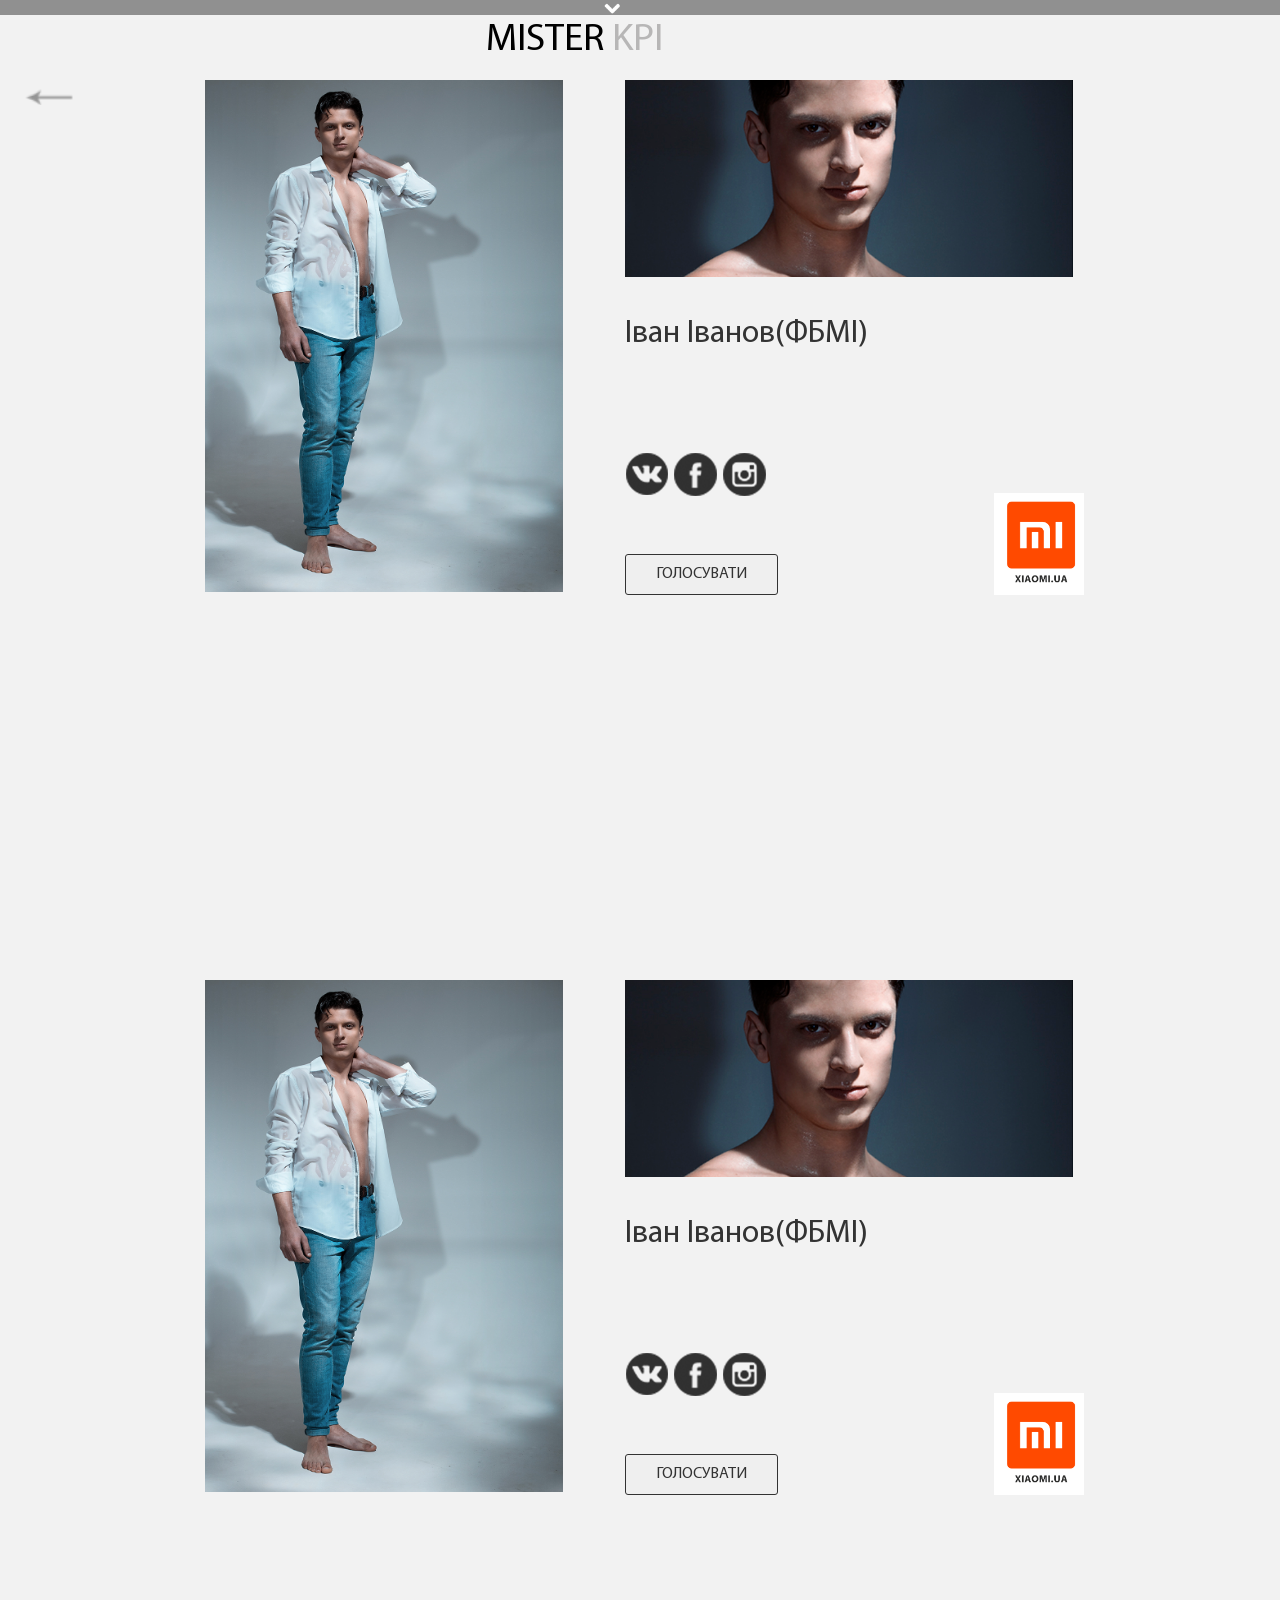
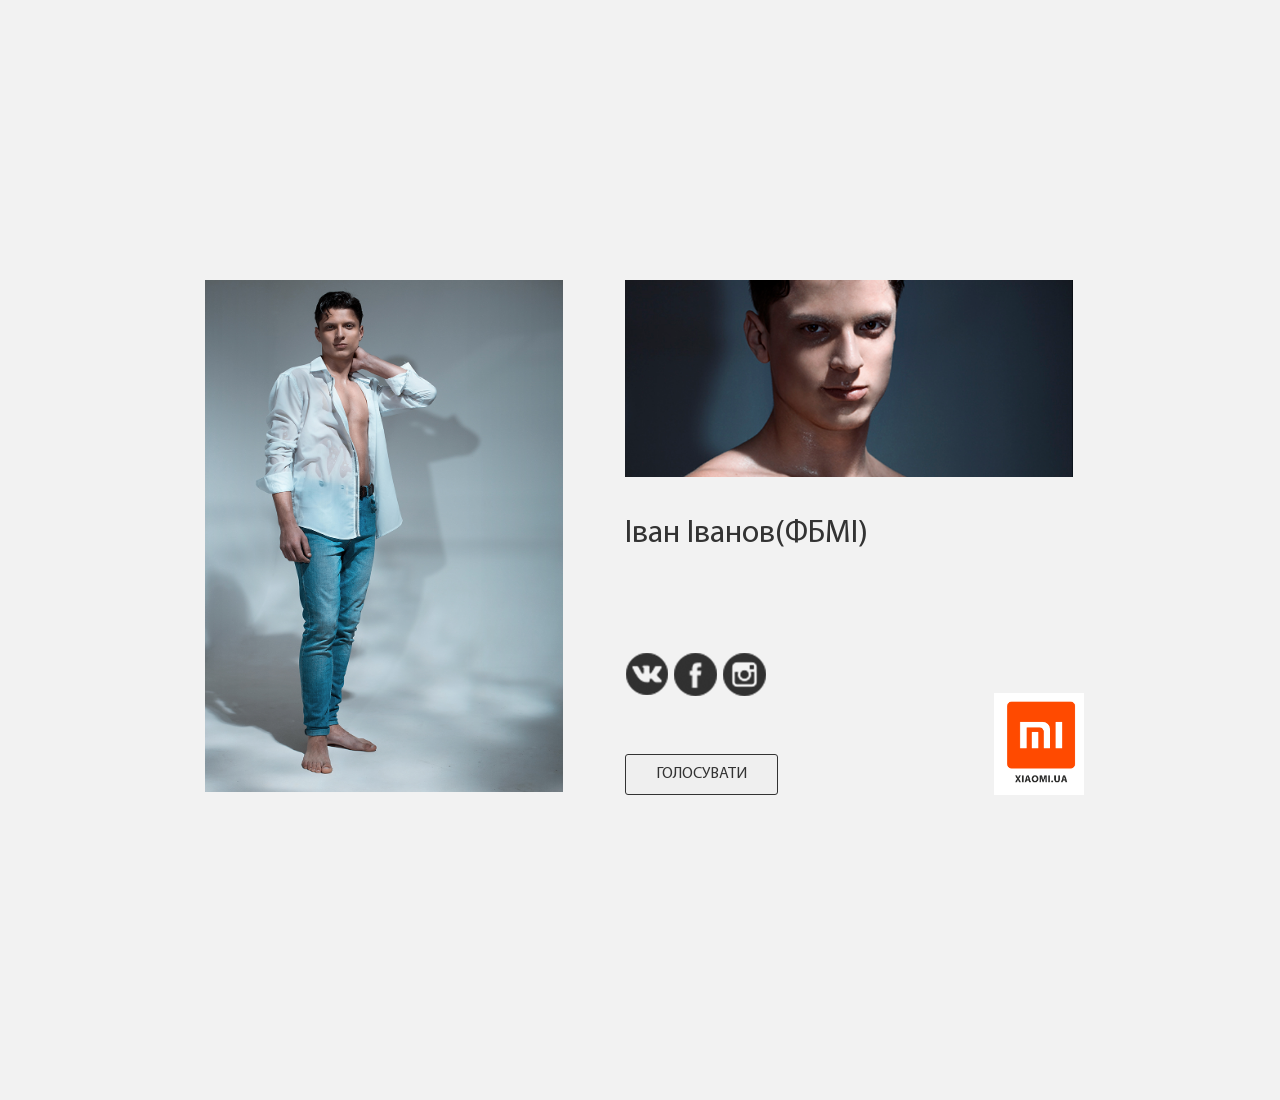
==== commit 2efbb32e: "kivi sponsor, xiaomi, poster" ====
--- a/misters.html
+++ b/misters.html
@@ -4,11 +4,10 @@
 	<meta charset="UTF-8">
 	<meta name="viewport" content="width=device-width, initial-scale=1.0">
 	<title>Misters</title>
-	<link rel="stylesheet" href="https://maxcdn.bootstrapcdn.com/bootstrap/3.3.7/css/bootstrap.min.css" integrity="sha384-BVYiiSIFeK1dGmJRAkycuHAHRg32OmUcww7on3RYdg4Va+PmSTsz/K68vbdEjh4u" crossorigin="anonymous">
+	<link rel="stylesheet" href="css/bootstrap.min.css">
 	<link rel="stylesheet" href="css/misters.css">
 	<link rel="stylesheet" href="css/popup.css">
 	<script src="https://ajax.googleapis.com/ajax/libs/jquery/3.1.1/jquery.min.js"></script>
-	<script src="js/jquery.mCustomScrollbar.concat.min.js"></script>
 	<script src="js/popup.js"></script>
 	<script src="js/misters.js"></script>
 </head>
@@ -60,7 +59,6 @@
 			<div class="col-sm-6 info_part">
 				<a class="test-popup-link" href="img/perfmore.jpg"><img src="img/perf.jpg" alt="mister1_2"></a>
 				<h2>Іван Іванов(ФБМІ)</h2>
-				<h2 class="lower_font">проголосувало: </h2>
 				<div class="vote">
 					<div class="social-networks">
 						<ul>
@@ -81,7 +79,6 @@
 			<div class="col-sm-6 info_part">
 				<a class="test-popup-link" href="img/perfmore.jpg"><img src="img/perf.jpg" alt="mister1_2"></a>
 				<h2>Іван Іванов(ФБМІ)</h2>
-				<h2 class="lower_font">проголосувало: </h2>
 				<div class="vote">
 					<div class="social-networks">
 						<ul>
@@ -102,7 +99,6 @@
 			<div class="col-sm-6 info_part">
 				<a class="test-popup-link" href="img/perfmore.jpg"><img src="img/perf.jpg" alt="mister1_2"></a>
 				<h2>Іван Іванов(ФБМІ)</h2>
-				<h2 class="lower_font">проголосувало: </h2>
 				<div class="vote">
 					<div class="social-networks">
 						<ul>
--- a/css/misters.css
+++ b/css/misters.css
@@ -297,7 +297,7 @@
 
 button {
 	display: block;
-	margin-top: 10px;
+	margin-top: 50px;
 	text-transform: uppercase;
 	border: 1px solid #333;
 	padding: 8px 30px;
@@ -312,7 +312,7 @@
 }
 
 .social-networks {
-	margin-top: 10px;
+	margin-top: 120px;
 	margin-left: -30px;
 }
 
@@ -334,6 +334,101 @@
 
 .social-networks .instagram {
 	background-position: -92px 0;
+}
+
+@media (max-width: 1250px) {
+	.social-networks {
+		margin-top: 110px;
+	}
+}
+
+@media (max-width: 1200px) {
+	.social-networks {
+		margin-top: 100px;
+	}
+}
+
+@media (max-width: 1150px) {
+	.social-networks {
+		margin-top: 90px;
+	}
+	button {
+		margin-top: 45px;
+	}
+}
+
+@media (max-width: 1100px) {
+	.social-networks {
+		margin-top: 80px;
+	}
+	button {
+		margin-top: 40px;
+	}
+}
+
+@media (max-width: 1050px) {
+	.social-networks {
+		margin-top: 70px;
+	}
+	button {
+		margin-top: 35px;
+	}
+}
+
+@media (max-width: 1000px) {
+	.social-networks {
+		margin-top: 60px;
+	}
+	button {
+		margin-top: 30px;
+	}
+}
+
+@media (max-width: 950px) {
+	.social-networks {
+		margin-top: 50px;
+	}
+	button {
+		margin-top: 25px;
+	}
+}
+
+@media (max-width: 900px) {
+	.social-networks {
+		margin-top: 40px;
+	}
+	button {
+		margin-top: 20px;
+	}
+}
+
+@media (max-width: 850px) {
+	.social-networks {
+		margin-top: 30px;
+	}
+	button {
+		margin-top: 15px;
+	}
+}
+
+@media (max-width: 800px) {
+	.social-networks {
+		margin-top: 20px;
+	}
+	button {
+		margin-top: 10px;
+	}
+}
+
+@media (max-width: 768px) {
+	.social-networks,
+	button{
+		position: absolute;
+		left: 0;
+	}
+	button {
+		top: 100px;
+	}
 }
 
 /* .social-networks .vk:hover {
@@ -568,8 +663,7 @@
 
 	@media screen and (max-width: 500px) { 
 		.xiaomi {
-			left: 15vw;
-			z-index: -1;
+			bottom: -150px;
 		}
 		.xiaomi img {
 			width: 10vw;
